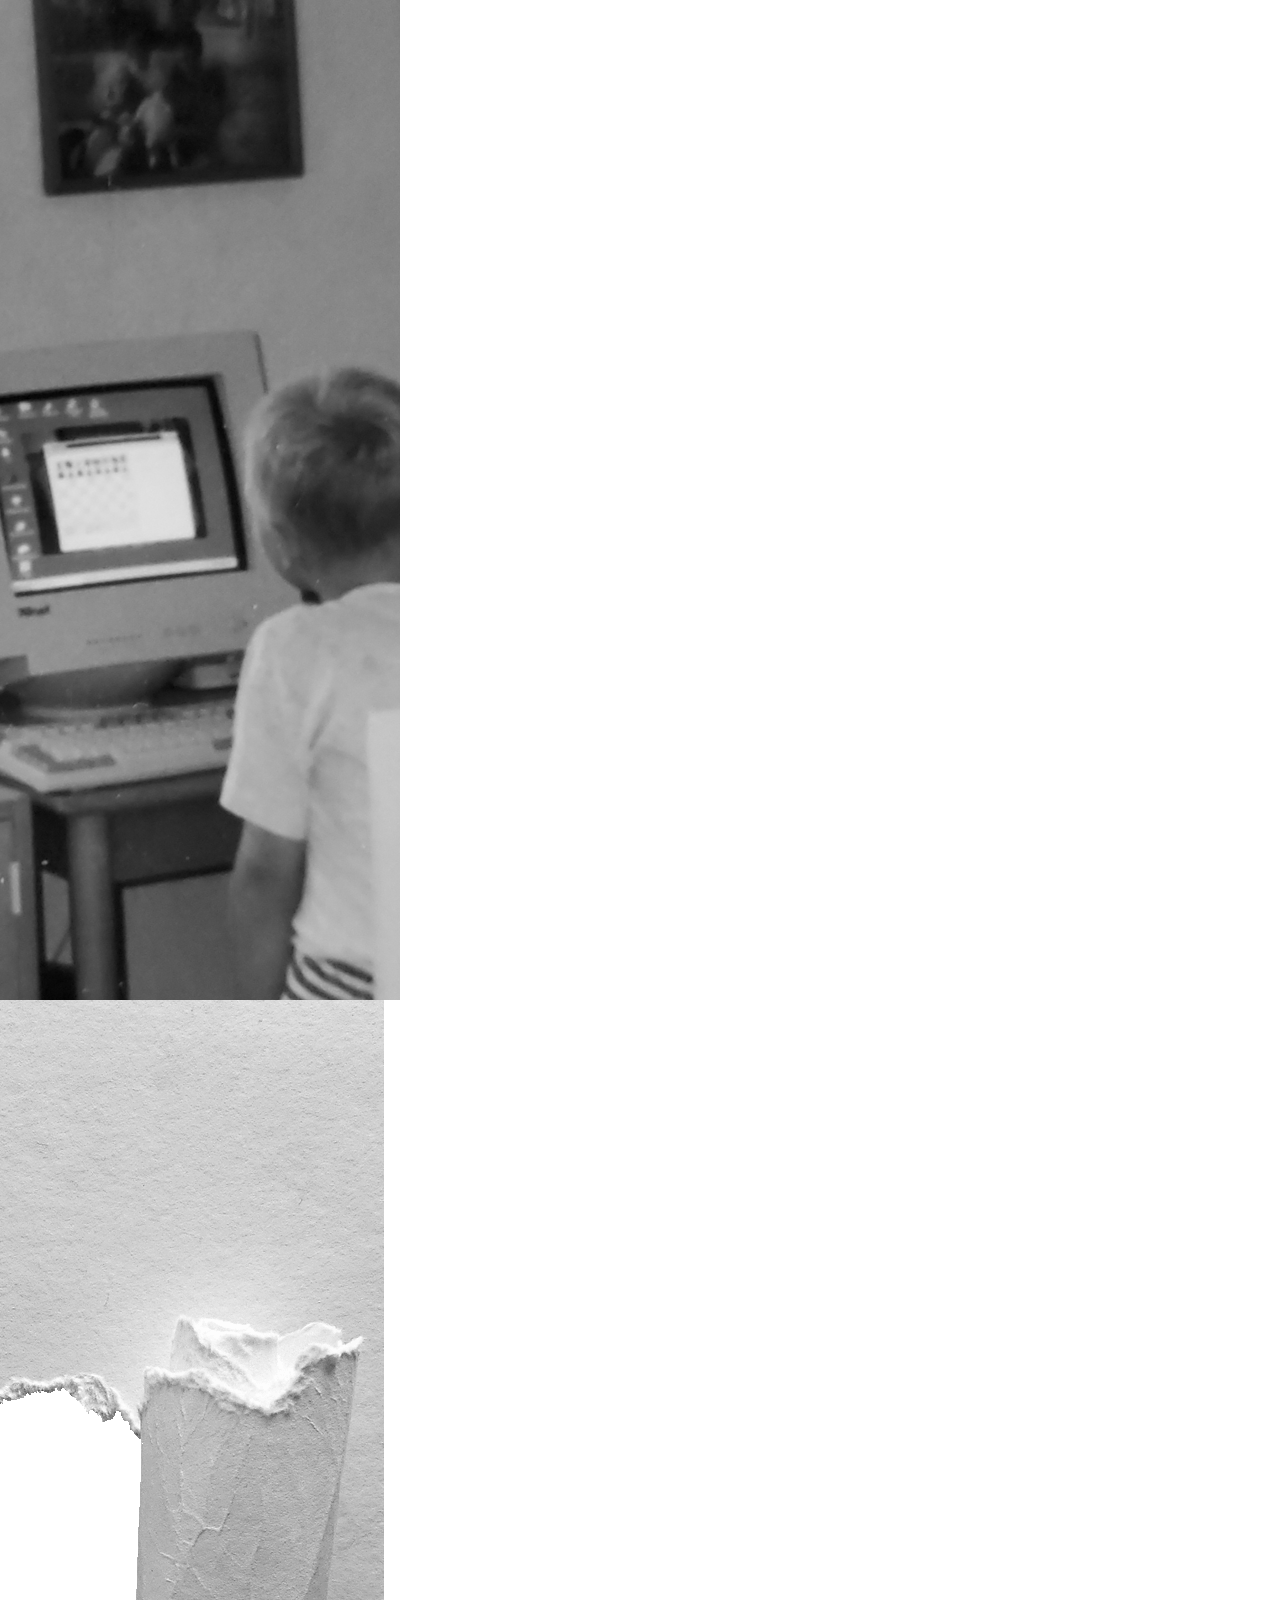
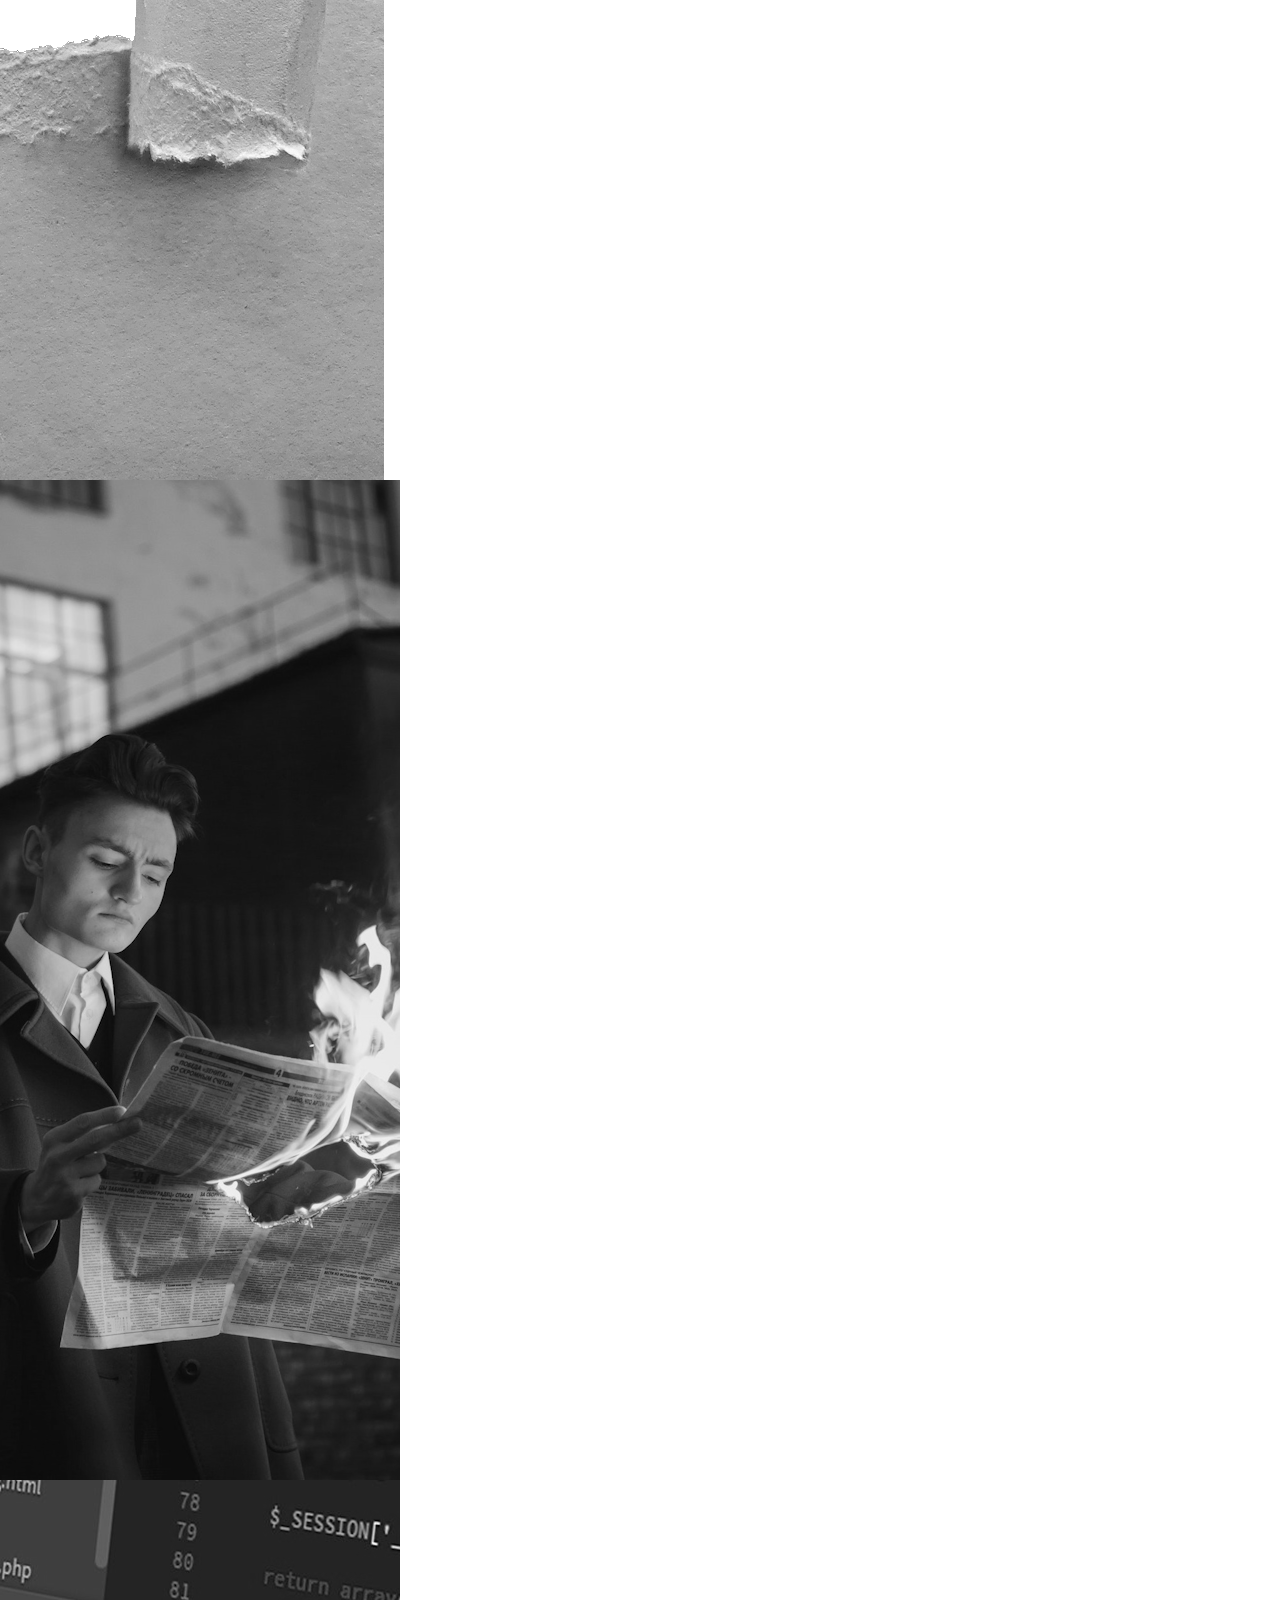
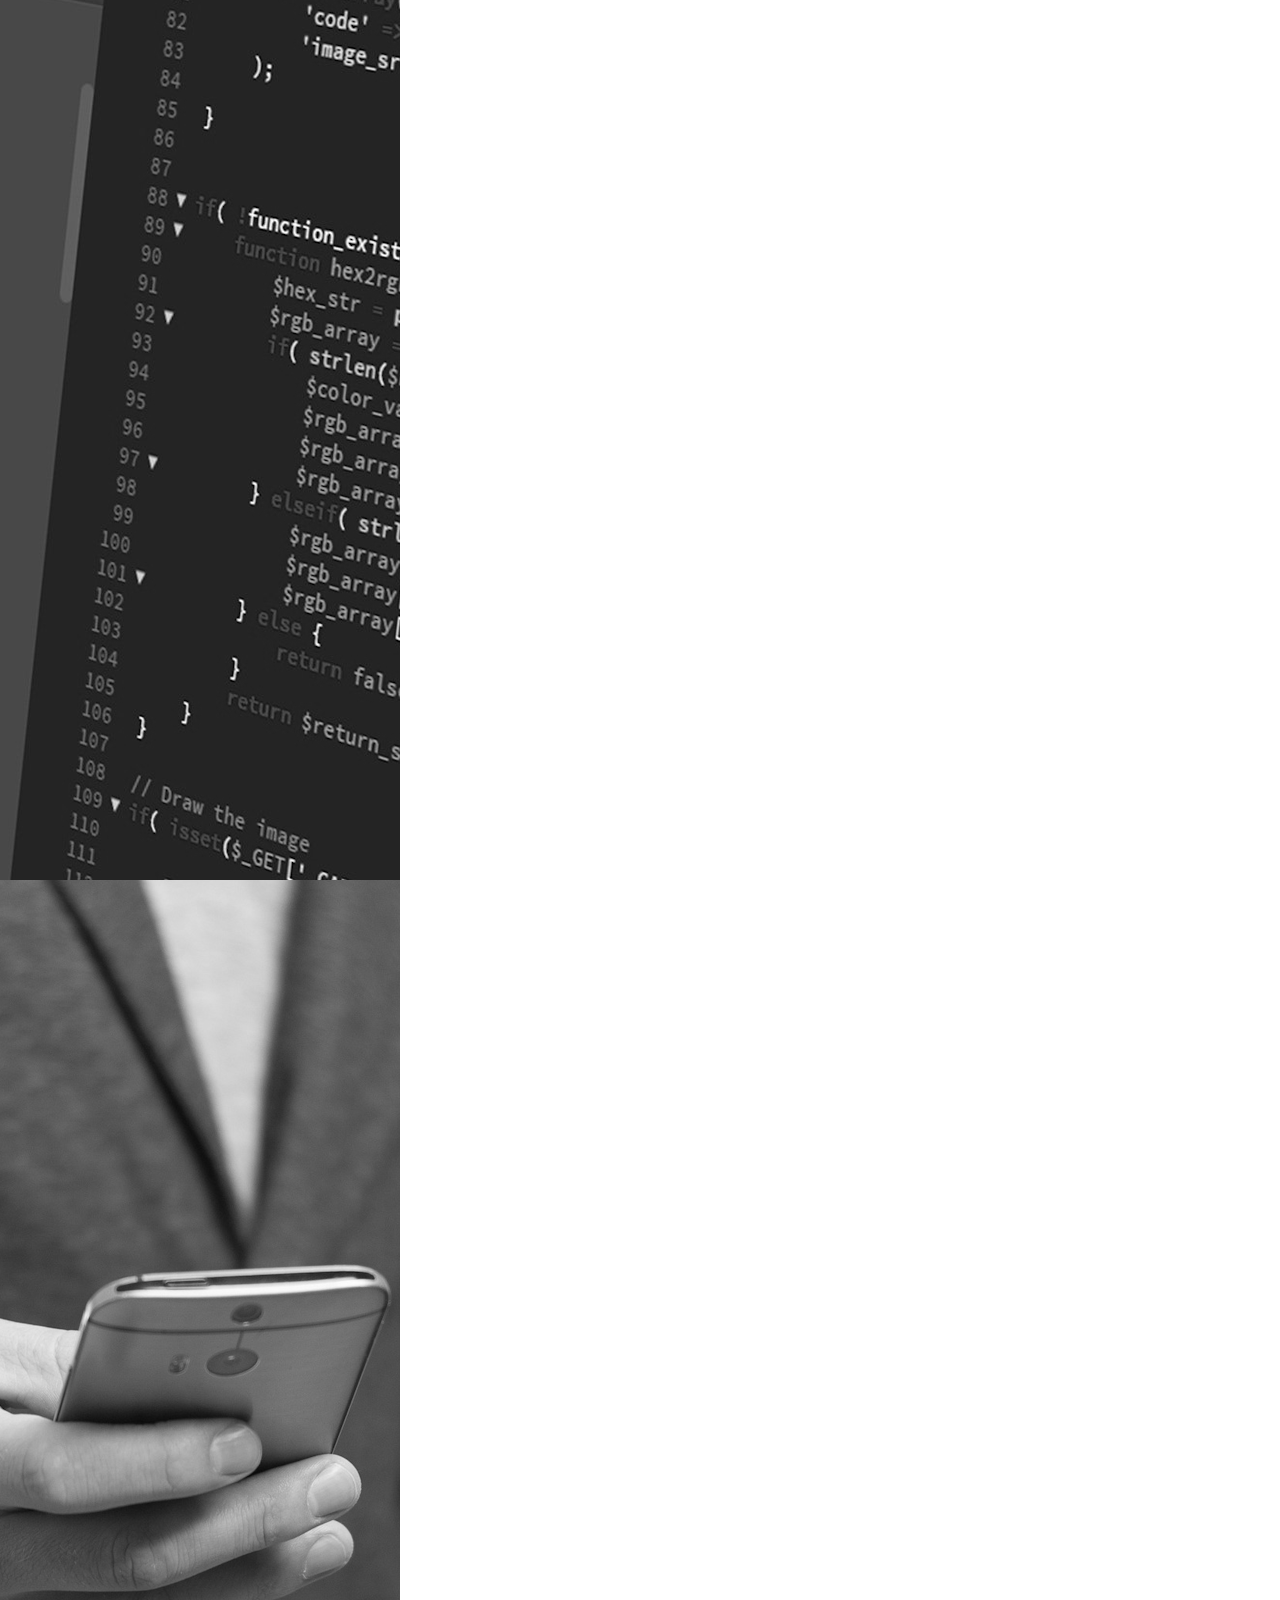
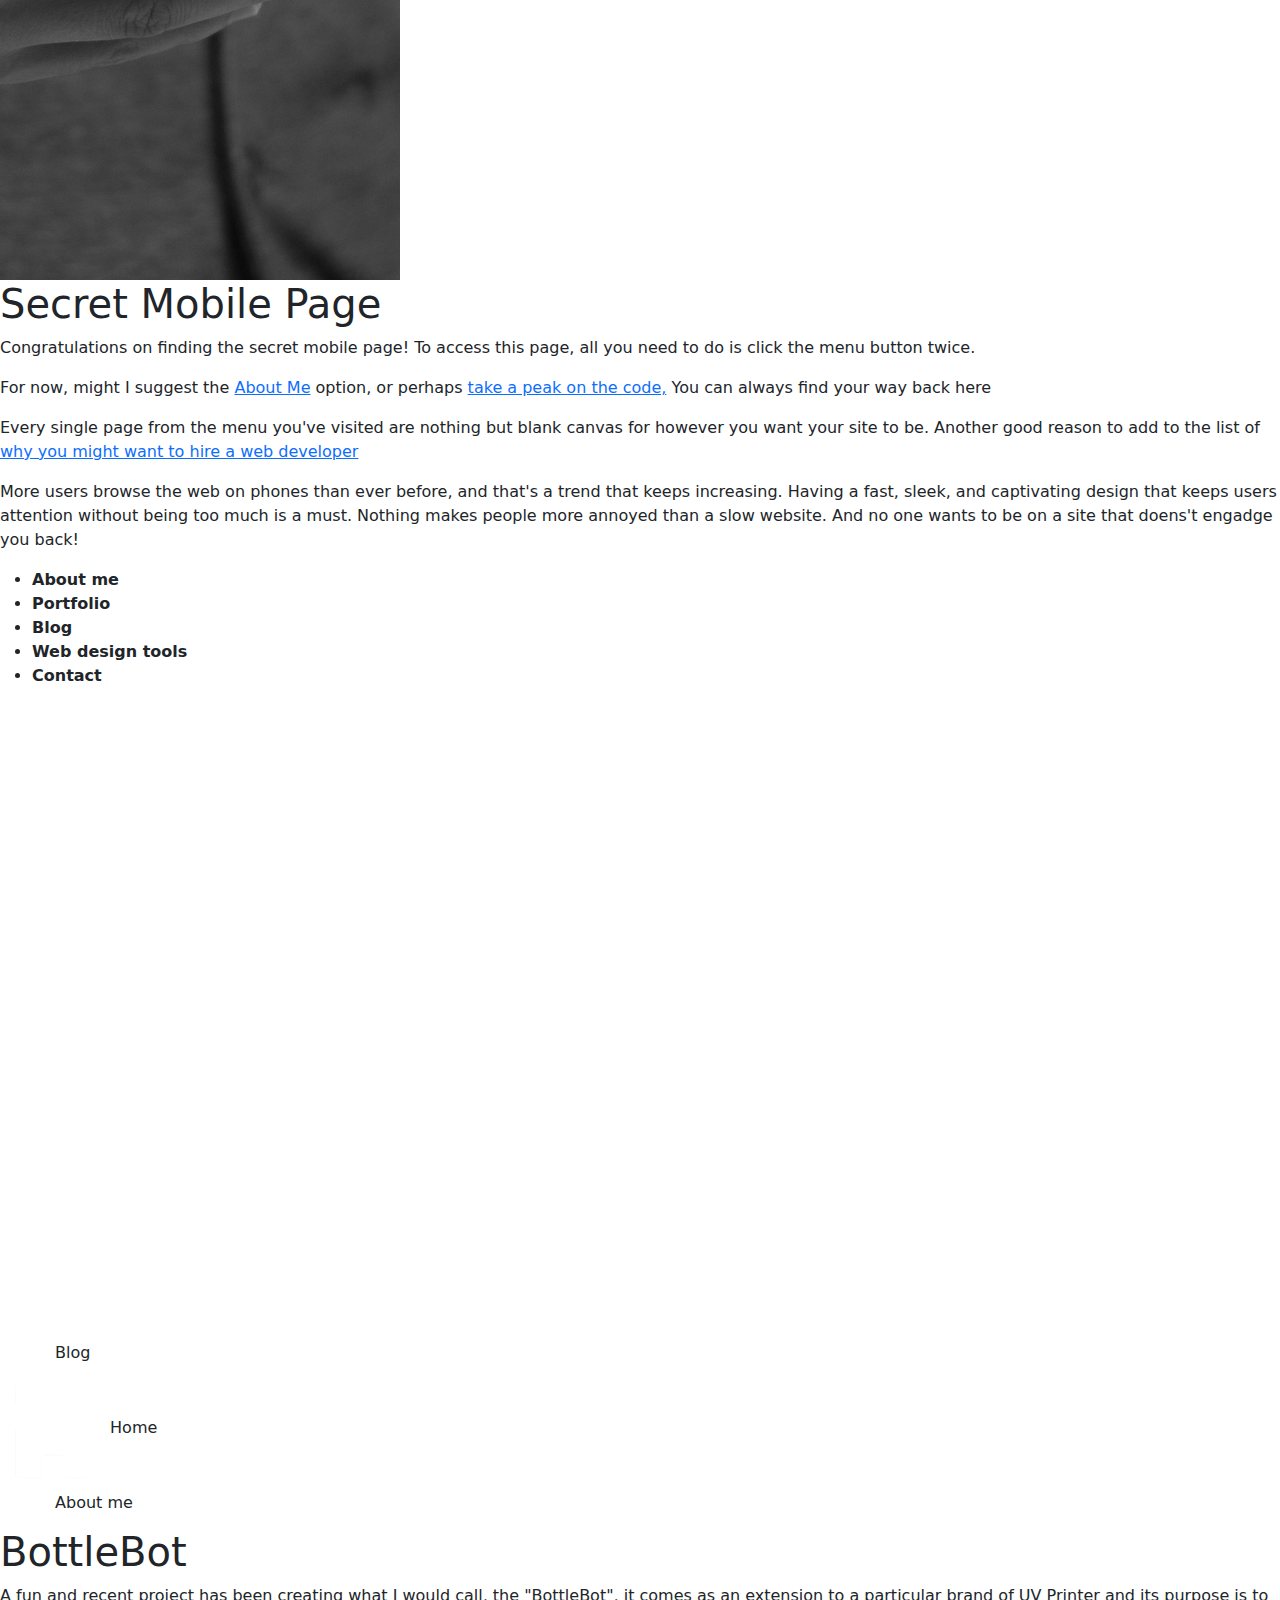
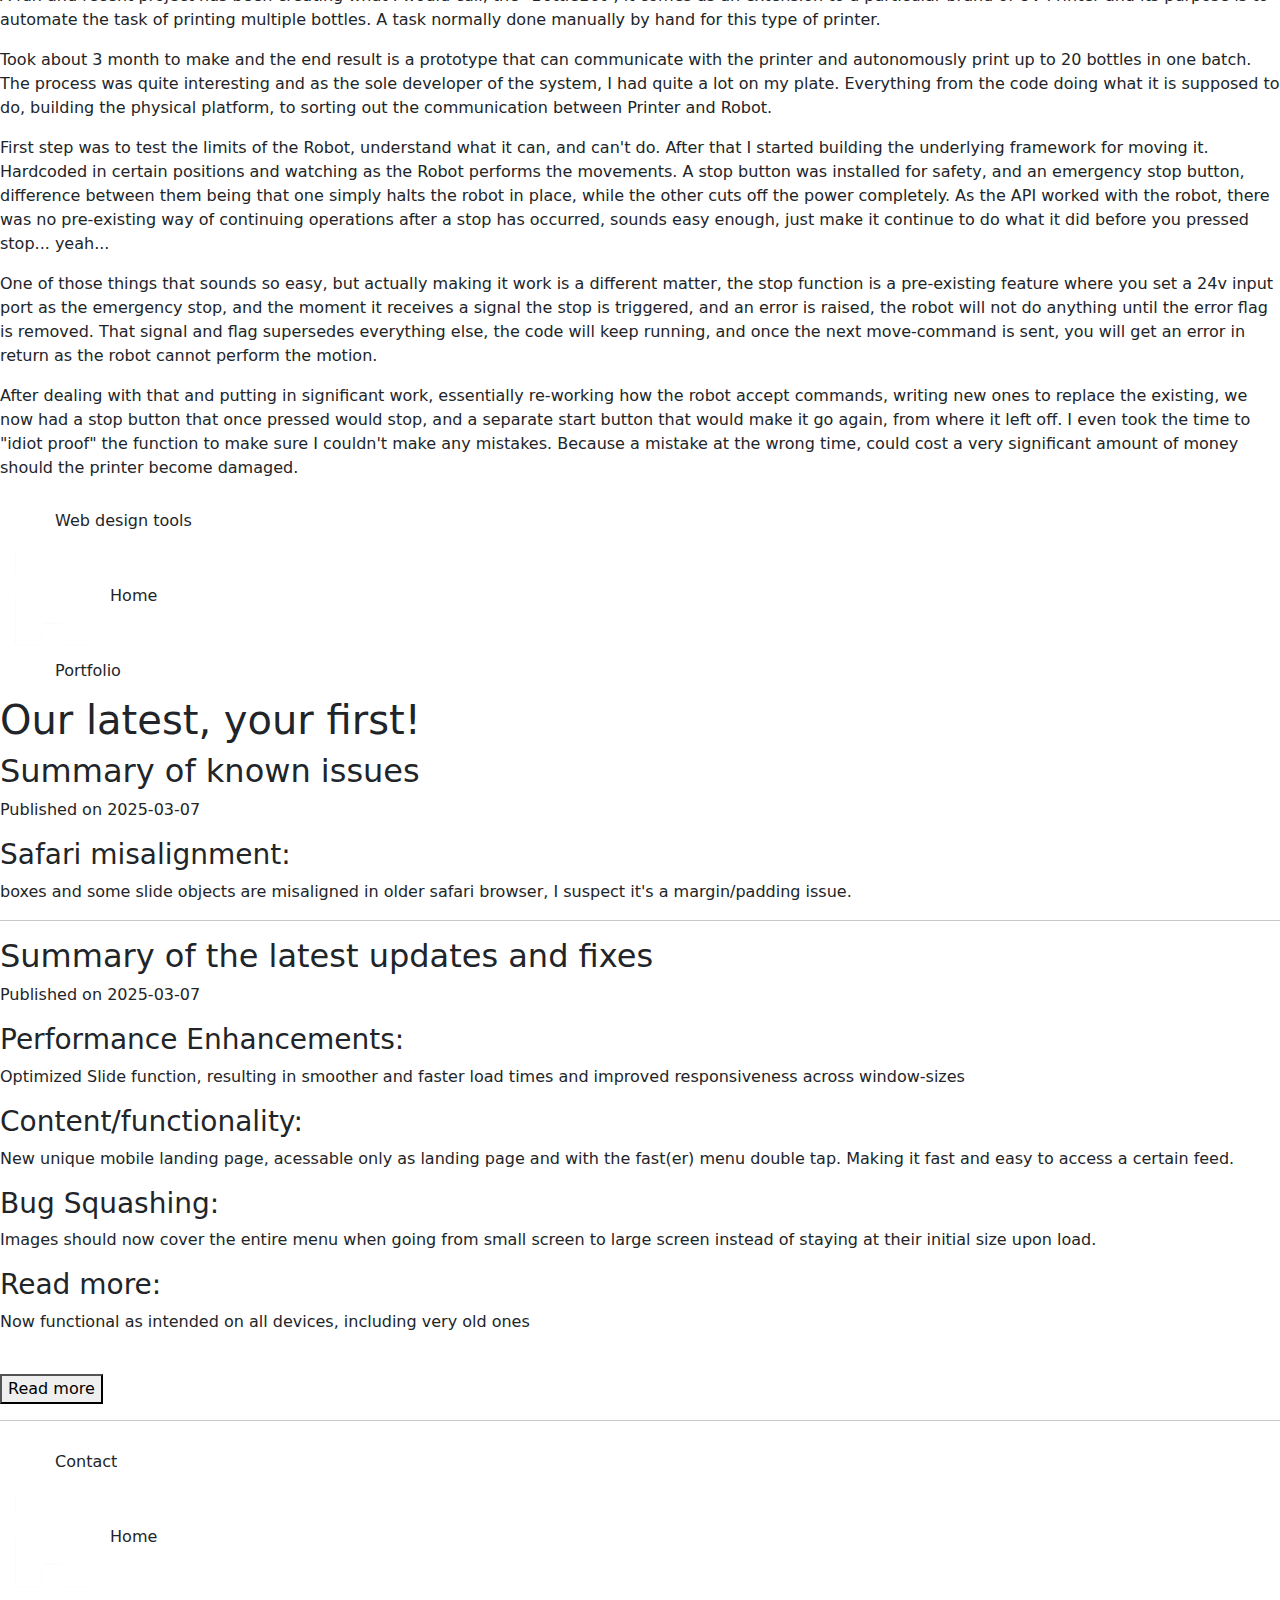
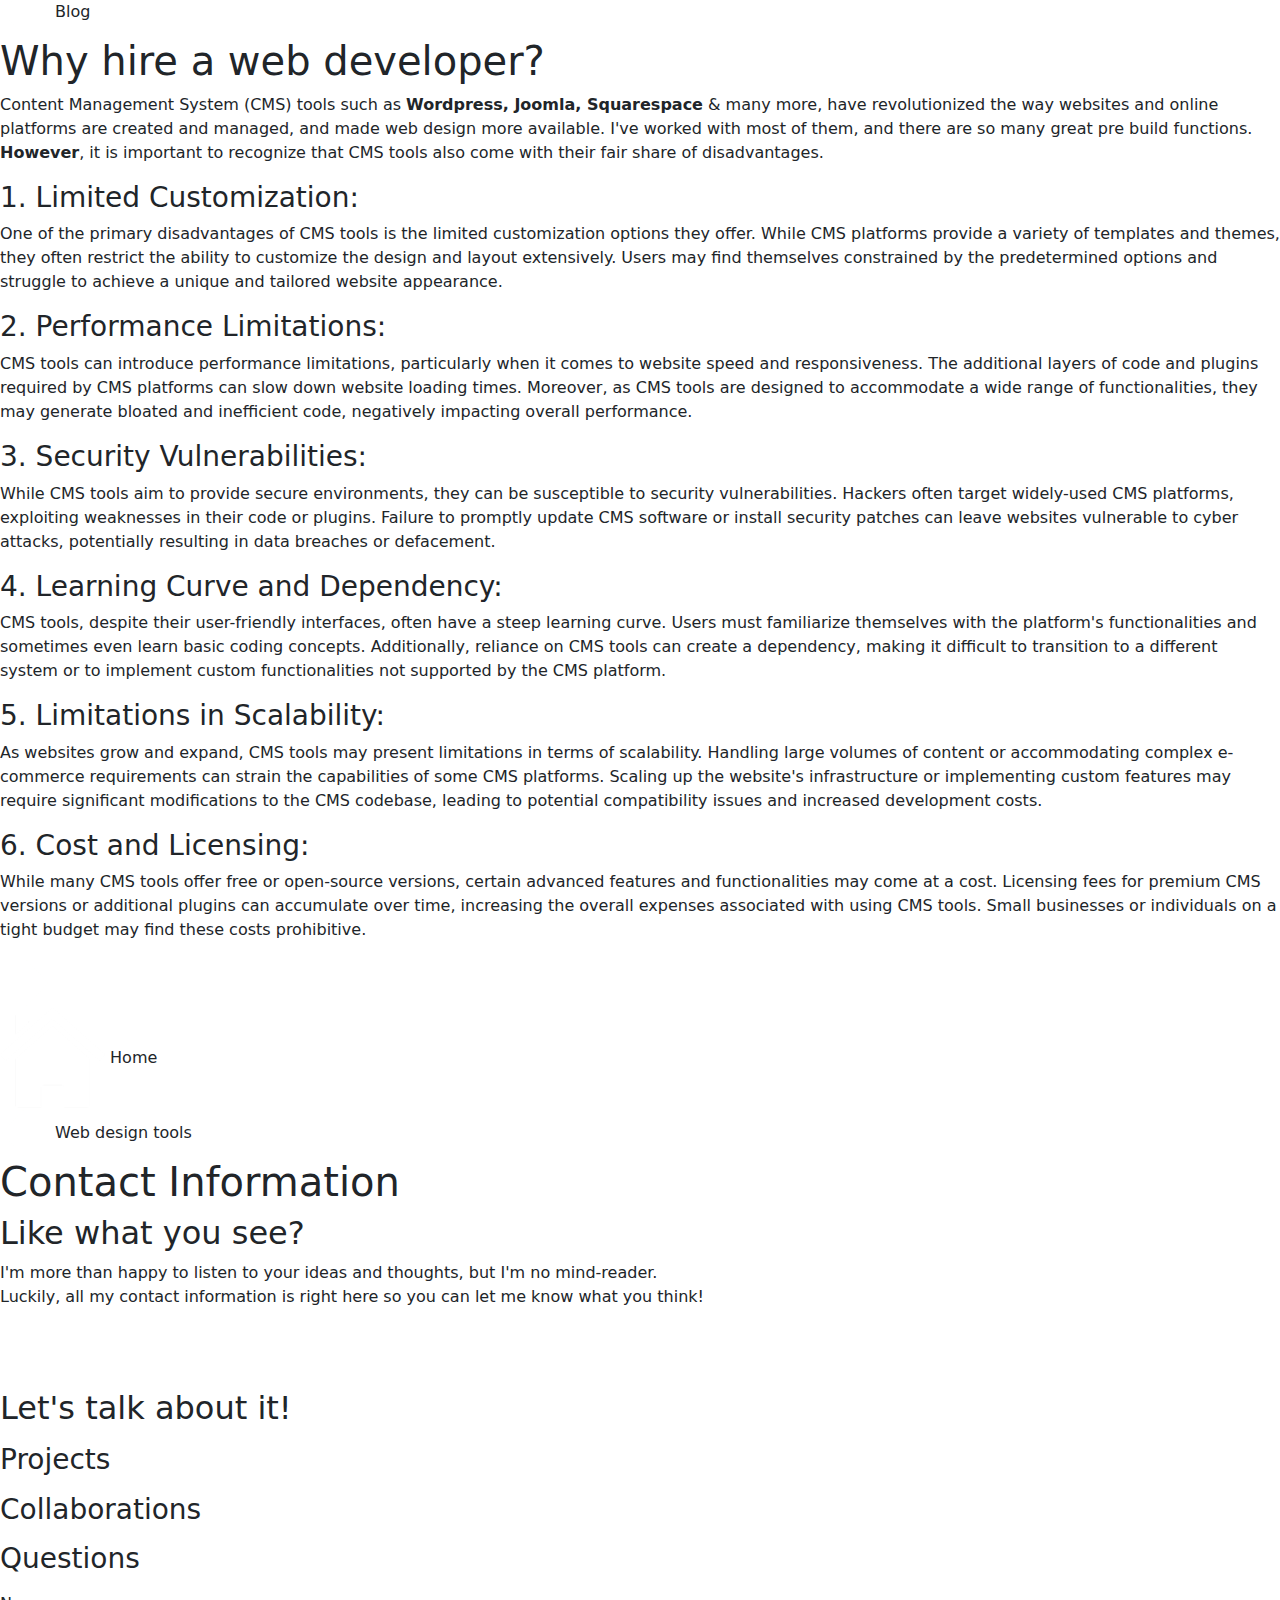
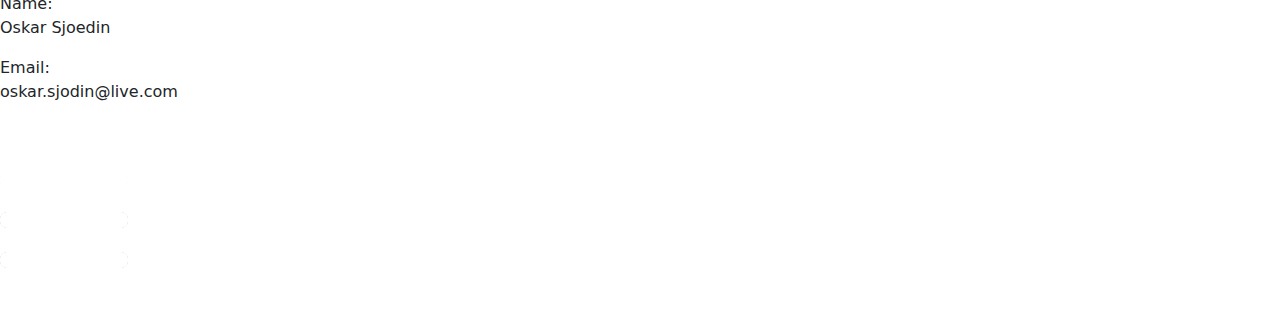
==== index.html @ fde42511 "Update index.html" ====
<!DOCTYPE html>
<html lang="en"><!-- Author: Hans Harry Oskar Sjödin; Ver.1.0.--><head>
      <title>Hans Sjoedin</title>
		<!--<link rel="stylesheet" type="text/css" href="css/stylesheet-responsive.css">-->
		<link href="https://fonts.googleapis.com/css?family=Roboto" rel="stylesheet">
		<link href="https://fonts.googleapis.com/css?family=Open+Sans" rel="stylesheet">
		<link href="https://fonts.googleapis.com/css?family=Lato" rel="stylesheet">
		<link href="https://fonts.googleapis.com/css?family=Montserrat" rel="stylesheet">
		 <link href="https://cdn.jsdelivr.net/npm/bootstrap@5.3.3/dist/css/bootstrap.min.css" rel="stylesheet" integrity="sha384-QWTKZyjpPEjISv5WaRU9OFeRpok6YctnYmDr5pNlyT2bRjXh0JMhjY6hW+ALEwIH" crossorigin="anonymous">
		<link rel="stylesheet" href="css/stylesheet-responsive.css">
		<meta name="viewport" content="width=device-width, initial-scale=1.0, minimum-scale=1">
      	<meta charset="utf-8">
				<script src="js\mainjs.js">
			document.addEventListener('touchstart', e => {
				touchstartX = e.changedTouches[0].screenX
			})

			document.addEventListener('touchend', e => {
				touchendX = e.changedTouches[0].screenX
				checkDirection()
			})
		</script> 
	</head>
	
	
<body><!--oncontextmenu="return false;"-->
	<div class="body-padding-top"></div>
	<div class="body-padding-left bodyfloat"></div>
	<div id="body-main" class="bodyfloat">
		<div id="PC-menu-container"><div class="menu" id="menu-ID-1" onclick="SlideItem(1);" style="transform: translateX(0%);">
						<img class="menu-img" id="menu-img-ID-1" src="img/aboutme.png" style="min-height: 435px; min-width: 384px; filter: grayscale(1); transform: scale(1); cursor: pointer;">
					</div><div class="menu" id="menu-ID-2" onclick="SlideItem(2);" style="transform: translateX(0%);">
						<img class="menu-img" id="menu-img-ID-2" src="img/behindthescenes4.png" style="min-height: 435px; min-width: 384px; filter: grayscale(1); transform: scale(1); cursor: pointer;">
					</div><div class="menu" id="menu-ID-3" onclick="SlideItem(3);" style="transform: translateX(0%);">
						<img class="menu-img" id="menu-img-ID-3" src="img/blog.png" style="min-height: 435px; min-width: 384px; filter: grayscale(1); transform: scale(1); cursor: pointer;">
					</div><div class="menu" id="menu-ID-4" onclick="SlideItem(4);" style="transform: translateX(0%);">
						<img class="menu-img" id="menu-img-ID-4" src="img/tools.png" style="min-height: 435px; min-width: 384px; filter: grayscale(1); transform: scale(1); cursor: pointer;">
					</div><div class="menu" id="menu-ID-5" onclick="SlideItem(5);" style="transform: translateX(0%);">
						<img class="menu-img" id="menu-img-ID-5" src="img/Contact.png" style="min-height: 435px; min-width: 384px; filter: grayscale(1); transform: scale(1); cursor: pointer;">
					</div>		
		</div>
		<div id="mobile-landing-page">
	<div class="page-head">
		<div class="page-title">
			<div class="vertical-center"><h1>Secret Mobile Page</h1></div>
		</div>
	</div>
	<div class="page-slider" id="page-head-landpage">
		<div class="page-content">
			<p>
			Congratulations on finding the secret mobile page! To access this 
			page, all you need to do is click the menu button twice. 
			</p>
			<p>
			For now, might I suggest the <a href="#" onclick="javascript:SlideMobile(1);">About Me</a> option, or perhaps 
			<a href="#" onclick="javascript:SlideMobile(2)">take a peak on the code,</a> You can always find your way back here
			</p>
			<p>
			Every single page from the menu you've visited are nothing but blank canvas for however you
			want your site to be. Another good reason to add to the list of <a href="#" onclick="SlideMobile(4)">
			why you might want to hire a web developer</a>
			</p>
			<p>
			More users browse the web on phones than ever before, and that's a trend that keeps increasing.
			Having a fast, sleek, and captivating design that keeps users attention without being too much
			is a must. Nothing makes people more annoyed than a slow website. And no one wants to be on a site
			that doens't engadge you back!
			</p>
			<div class="buffer"></div>
		
			
		</div>
	</div>
</div>		<nav>
		<div id="menu-bar">
			<ul><li class="menu-text" id="menu-text-1" onclick="SlideMobile(1);" style="transform: translateX(0%);">
						<b>About me</b>
					</li><li class="menu-text" id="menu-text-2" onclick="SlideMobile(2);" style="transform: translateX(0%);">
						<b>Portfolio</b>
					</li><li class="menu-text" id="menu-text-3" onclick="SlideMobile(3);" style="transform: translateX(0%);">
						<b>Blog</b>
					</li><li class="menu-text" id="menu-text-4" onclick="SlideMobile(4);" style="transform: translateX(0%);">
						<b>Web design tools</b>
					</li><li class="menu-text" id="menu-text-5" onclick="SlideMobile(5);" style="transform: translateX(0%);">
						<b>Contact</b>
					</li>			</ul>
		</div>
		</nav>
		<div class="page-content-container"><div class="page-head page-first" id="page-head-ID-1" style="transition: all 0s ease 0s; transform: translateX(-125%);"><div class="page-nav">
	<div class="arrowright" onclick="NextItem();">
		<img src="img/Arrow_50x50.png">
		Portfolio	</div>
	<div class="home" onclick="Menu();">
		<img src="img/home_105x100.png">
		Home	</div>
	<div class="arrowleft" onclick="PreviousItem()">
		<img src="img/Arrow2_50x50.png">
			</div>
</div>
<div class="page-title">
						<div class="vertical-center"><h1>Hello there</h1></div>
					</div>
				</div><div class="page-slider" id="page-ID-1" style="transition: all 0s ease 0s; transform: translateX(-125%);"><article class="page-content" id="page-content-ID-1"><p>
	I'm Hans Sjödin, a passionate web designer and developer from Sweden. At 29 years old,
	I have dedicated myself to create appealing, functional, and responsive websites
	that leave a lasting impression.
</p>

<p>
With a love for coding and creating beautiful solutions to whatever problem comes my way,
I'm continuously learning and staying up-to-date with the latest trends and technologies in web development.
This allows me to bring fresh ideas and innovative solutions to every project I undertake.
I am proficient in HTML, CSS, JavaScript, PHP, SQL, and also knowledgeable in Python, VisualBasic, Assembly, C++ and MATLAB.
Always ready and willing to take on new exciting challenges.
</p>

<p>
I believe the best results are achieved when working together. I enjoy engaging with clients, 
understanding their goals, and translating their visions into reality. 
</p>

<p>
When I'm not immersed infront of a screen, you can find me on the disc-golf course, or rather,
outside the course where I often end up spending way too much time search for my missing discs.
</p>

<p>
Thank you for visiting my website, and feel free to poke around. If you have any inquiries or would like to discuss a project,
don't hesitate to reach out. I'm eager to hear about your ideas and how we may work together to create something we're both proud of.
</p>
<div class="buffer"></div></article></div><div class="page-head " id="page-head-ID-2" style="transition: all 0s ease 0s; transform: translateX(0%);"><div class="page-nav">
	<div class="arrowright" onclick="NextItem();">
		<img src="img/Arrow_50x50.png">
		Blog	</div>
	<div class="home" onclick="Menu();">
		<img src="img/home_105x100.png">
		Home	</div>
	<div class="arrowleft" onclick="PreviousItem()">
		<img src="img/Arrow2_50x50.png">
		About me	</div>
</div>
<div class="page-title">
						<div class="vertical-center"><h1>BottleBot</h1></div>
					</div>
				</div><div class="page-slider" id="page-ID-2" style="transition: all 0s ease 0s; transform: translateX(0%);"><article class="page-content" id="page-content-ID-2"><p>
	A fun and recent project has been creating what I would call, the "BottleBot", it comes as an extension to a particular brand of UV Printer and its purpose is to automate the task of printing multiple bottles. A task normally done manually by hand for this type of printer. 
</p>
<p>
	Took about 3 month to make and the end result is a prototype that can communicate with the printer and autonomously print up to 20 bottles in one batch. The process was quite interesting and as the sole developer of the system, I had quite a lot on my plate. Everything from the code doing what it is supposed to do, building the physical platform, to sorting out the communication between Printer and Robot.
</p>
<p>
First step was to test the limits of the Robot, understand what it can, and can't do. After that I started building the underlying framework for moving it. Hardcoded in certain positions and watching as the Robot performs the movements. A stop button was installed for safety, and an emergency stop button, difference between them being that one simply halts the robot in place, while the other cuts off the power completely. As the API worked with the robot, there was no pre-existing way of continuing operations after a stop has occurred, sounds easy enough, just make it continue to do what it did before you pressed stop... yeah...
</p>
<p>
One of those things that sounds so easy, but actually making it work is a different matter, the stop function is a pre-existing feature where you set a 24v input port as the emergency stop, and the moment it receives a signal the stop is triggered, and an error is raised, the robot will not do anything until the error flag is removed. That signal and flag supersedes everything else, the code will keep running, and once the next move-command is sent, you will get an error in return as the robot cannot perform the motion.
</p>
<p>
After dealing with that and putting in significant work, essentially re-working how the robot accept commands, writing new ones to replace the existing, we now had a stop button that once pressed would stop, and a separate start button that would make it go again, from where it left off. I even took the time to "idiot proof" the function to make sure I couldn't make any mistakes. Because a mistake at the wrong time, could cost a very significant amount of money should the printer become damaged.
</p>

<div class="buffer"></div></article></div><div class="page-head " id="page-head-ID-3" style="transition: all 0s ease 0s; transform: translateX(0%);"><div class="page-nav">
	<div class="arrowright" onclick="NextItem();">
		<img src="img/Arrow_50x50.png">
		Web design tools	</div>
	<div class="home" onclick="Menu();">
		<img src="img/home_105x100.png">
		Home	</div>
	<div class="arrowleft" onclick="PreviousItem()">
		<img src="img/Arrow2_50x50.png">
		Portfolio	</div>
</div>
<div class="page-title">
						<div class="vertical-center"><h1>Our latest, your first!</h1></div>
					</div>
				</div><div class="page-slider" id="page-ID-3" style="transition: all 0s ease 0s; transform: translateX(0%);"><article class="page-content" id="page-content-ID-3"><section class="blog-content">
    <div class="blog-container">
	
	<div class="blog-post" id="blog-post-ID-2">
        <h2>Summary of known issues</h2>
        <p class="blog-post-meta">Published on 2025-03-07</p>
			<p>
				</p><h3>Safari misalignment:</h3>
				<p class="tab1 top0">
					boxes and some slide objects are misaligned in older safari browser, I suspect it's a margin/padding issue.
				</p>
			<p></p>
			<!--<span id="dots"></span><span id="more">
			</span>-->
        <!--<button onclick="readmore(1)" class="readmore-button" role="button" id="read-button-ID-1">Read more</button>-->
      </div><hr>
	  
      <div class="blog-post" id="blog-post-ID-1">
        <h2>Summary of the latest updates and fixes</h2>
        <p class="blog-post-meta">Published on 2025-03-07</p>
			<p>
				</p><h3>Performance Enhancements:</h3>
				<p class="tab1 top0">
					Optimized Slide function, resulting in smoother and faster load times and improved responsiveness across window-sizes
				</p>
			<p></p>
			<p>
				</p><h3>Content/functionality:</h3>
				<p class="tab1 top0">
					New unique mobile landing page, acessable only as landing page and with the fast(er) menu double tap. Making it fast and easy to access a certain feed.
				</p>
			<p></p>
			<p>
					</p><h3>Bug Squashing:</h3>
					<p class="tab1 top0">
						Images should now cover the entire menu when going from small screen to large screen instead of staying at their initial size upon load.
					</p>
			<p></p>
			<span id="dots"></span><span id="more">
				<p>
					</p><h3>Read more:</h3>
					<p class="tab1 top0">
						Now functional as intended on all devices, including very old ones
					</p>
				<p></p>
			</span>
			<br>
        <button onclick="readmore(1)" class="readmore-button" role="button" id="read-button-ID-1">Read more</button>
      </div><hr>
      <!-- Additional posts go here -->
    </div>
 </section><div class="buffer"></div></article></div><div class="page-head " id="page-head-ID-4" style="transition: all 0s ease 0s; transform: translateX(0%);"><div class="page-nav">
	<div class="arrowright" onclick="NextItem();">
		<img src="img/Arrow_50x50.png">
		Contact	</div>
	<div class="home" onclick="Menu();">
		<img src="img/home_105x100.png">
		Home	</div>
	<div class="arrowleft" onclick="PreviousItem()">
		<img src="img/Arrow2_50x50.png">
		Blog	</div>
</div>
<div class="page-title">
						<div class="vertical-center"><h1>Why hire a web developer?</h1></div>
					</div>
				</div><div class="page-slider" id="page-ID-4" style="transition: all 0s ease 0s; transform: translateX(0%);"><article class="page-content" id="page-content-ID-4"><p>
	Content Management System (CMS) tools such as <b>Wordpress, Joomla, Squarespace</b> &amp; many more, have revolutionized the way websites and online platforms are created and managed, and made web design more available. I've worked with most of them, and there are so many great pre build functions. <b>However</b>, it is important to recognize that CMS tools also come with their fair share of disadvantages. 
</p>
<p>
	</p><h3>1. Limited Customization:</h3>
	<p class="tab1 top0">
		One of the primary disadvantages of CMS tools is the limited customization options they offer. While CMS platforms provide a variety of templates and themes, they often restrict the ability to customize the design and layout extensively. Users may find themselves constrained by the predetermined options and struggle to achieve a unique and tailored website appearance.
	</p>
<p></p>
<p>
	</p><h3>2. Performance Limitations:</h3>
	<p class="tab1 top0">
		CMS tools can introduce performance limitations, particularly when it comes to website speed and responsiveness. The additional layers of code and plugins required by CMS platforms can slow down website loading times. Moreover, as CMS tools are designed to accommodate a wide range of functionalities, they may generate bloated and inefficient code, negatively impacting overall performance.
	</p>
<p></p>
<p>	
	</p><h3>3. Security Vulnerabilities:</h3>
	<p class="tab1 top0">
		While CMS tools aim to provide secure environments, they can be susceptible to security vulnerabilities. Hackers often target widely-used CMS platforms, exploiting weaknesses in their code or plugins. Failure to promptly update CMS software or install security patches can leave websites vulnerable to cyber attacks, potentially resulting in data breaches or defacement.
	</p>
<p></p>
<p>
	</p><h3>4. Learning Curve and Dependency:</h3>
	<p class="tab1 top0">
		CMS tools, despite their user-friendly interfaces, often have a steep learning curve. Users must familiarize themselves with the platform's functionalities and sometimes even learn basic coding concepts. Additionally, reliance on CMS tools can create a dependency, making it difficult to transition to a different system or to implement custom functionalities not supported by the CMS platform.
	</p>
<p></p>
<p>
	</p><h3>5. Limitations in Scalability:</h3>
	<p class="tab1 top0">
		As websites grow and expand, CMS tools may present limitations in terms of scalability. Handling large volumes of content or accommodating complex e-commerce requirements can strain the capabilities of some CMS platforms. Scaling up the website's infrastructure or implementing custom features may require significant modifications to the CMS codebase, leading to potential compatibility issues and increased development costs.
	</p>
<p></p>
<p>
	</p><h3>6. Cost and Licensing:</h3>
	<p class="tab1 top0">
		While many CMS tools offer free or open-source versions, certain advanced features and functionalities may come at a cost. Licensing fees for premium CMS versions or additional plugins can accumulate over time, increasing the overall expenses associated with using CMS tools. Small businesses or individuals on a tight budget may find these costs prohibitive.
	</p>
<p></p>
<div class="buffer"></div></article></div><div class="page-head page-last" id="page-head-ID-5" style="transition: all 0s ease 0s; transform: translateX(0%);"><div class="page-nav">
	<div class="arrowright" onclick="NextItem();">
		<img src="img/Arrow_50x50.png">
			</div>
	<div class="home" onclick="Menu();">
		<img src="img/home_105x100.png">
		Home	</div>
	<div class="arrowleft" onclick="PreviousItem()">
		<img src="img/Arrow2_50x50.png">
		Web design tools	</div>
</div>
<div class="page-title">
						<div class="vertical-center"><h1>Contact Information</h1></div>
					</div>
				</div><div class="page-slider" id="page-ID-5" style="transition: all 0s ease 0s; transform: translateX(0%);"><article class="page-content" id="page-content-ID-5">
	<h2> Like what you see?</h2>
<p class="tab1">
	I'm more than happy to listen to your ideas and thoughts, but I'm no mind-reader. <br>
	Luckily, all my contact information is right here so you can let me know what you think!
</p>

<p>
<br><br>
</p>

<div class="contact-container">
<h2>Let's talk about it!</h2>
<p>
	</p><h3 class="darker tab1">Projects</h3>
<p></p>
<p>
	</p><h3 class="darker tab1">Collaborations</h3>
<p></p>
<p>
	</p><h3 class="darker tab1">Questions</h3>
<p></p>
</div>
<div class="contact-container">
	<div class="QR">
		<div class="contact-item">
		  <label for="name">Name:</label>
		  <p>Oskar Sjoedin</p>
		</div>
		<div class="contact-item">
		  <label for="email">Email:</label>
		  <p>oskar.sjodin@live.com</p>
		</div>
	</div><!--
    <div class="contact-item">
      <label for="phone">Phone:</label>
      <p></p>
    </div>
    <div class="contact-item">
      <label for="address">Address:</label>
      <p></p>
    </div>-->
 </div>
 
 <div class="buffer"></div></article></div>		</div>
		<nav class="mobile-nav">
	<div class="arrowright" id="mobile-arrowright" onclick="NextItem();">
		<img src="img/Arrow_50x50.png">
	</div>
	<div class="home" onclick="Menu(true);">
		<img src="img/menu_128x100.png">
			</div>
	<div class="arrowleft" id="mobile-arrowleft" onclick="PreviousItem()">
		<img src="img/Arrow2_50x50.png">
	</div>
</nav>
	</div>
	<div class="body-padding-right bodyfloat"></div>
	<div class="body-padding-bottom"></div>

 </body></html>
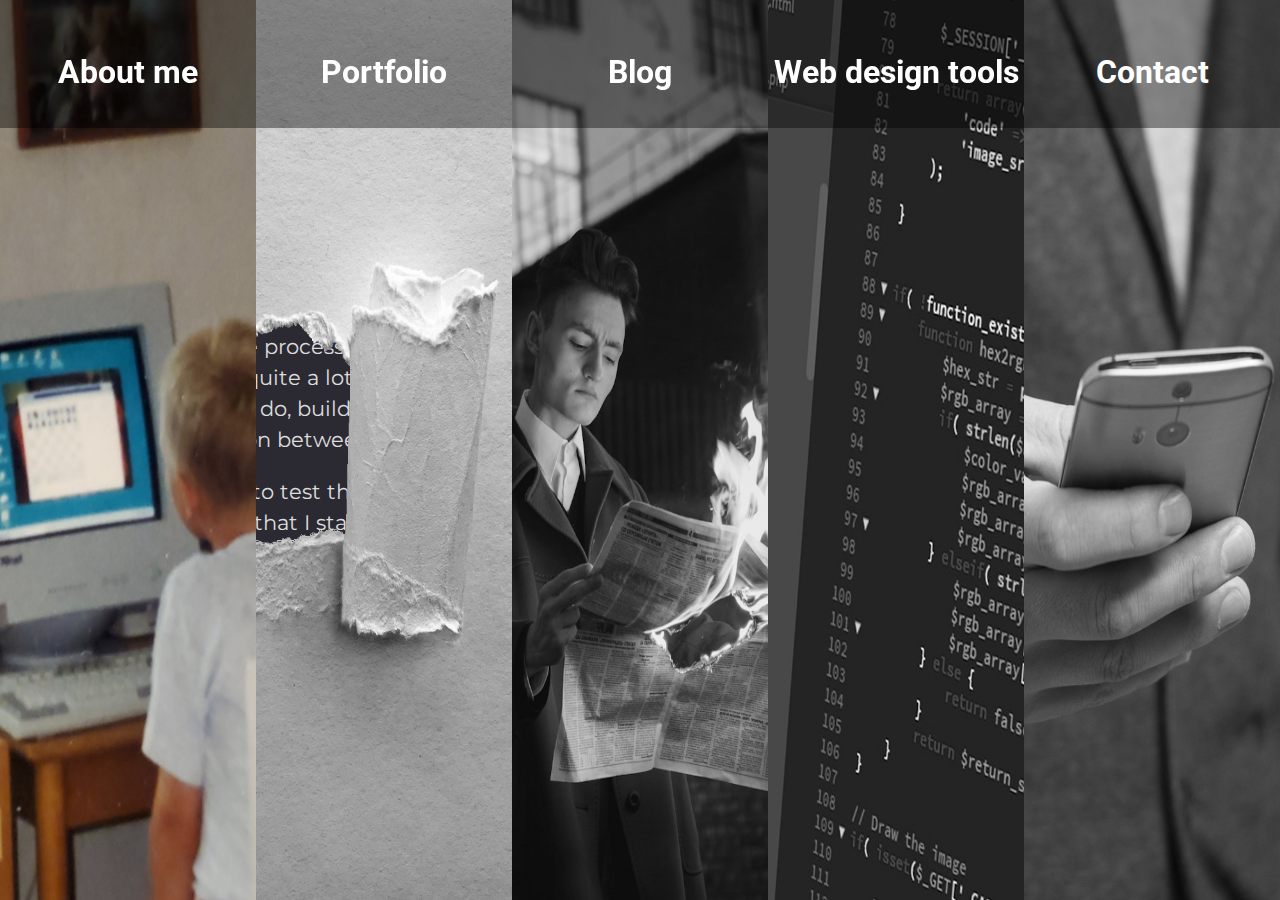
==== commit 8fb5a63d: "Update index.html" ====
--- a/index.html
+++ b/index.html
@@ -7,7 +7,7 @@
 		<link href="https://fonts.googleapis.com/css?family=Lato" rel="stylesheet">
 		<link href="https://fonts.googleapis.com/css?family=Montserrat" rel="stylesheet">
 		 <link href="https://cdn.jsdelivr.net/npm/bootstrap@5.3.3/dist/css/bootstrap.min.css" rel="stylesheet" integrity="sha384-QWTKZyjpPEjISv5WaRU9OFeRpok6YctnYmDr5pNlyT2bRjXh0JMhjY6hW+ALEwIH" crossorigin="anonymous">
-		<link rel="stylesheet" href="css/stylesheet-responsive.css">
+		<link rel="stylesheet" href="https://osjodin.github.io/css/stylesheet-responsive.css">
 		<meta name="viewport" content="width=device-width, initial-scale=1.0, minimum-scale=1">
       	<meta charset="utf-8">
 				<script src="js\mainjs.js">
--- a/css/stylesheet-responsive.css
+++ b/css/stylesheet-responsive.css
@@ -0,0 +1,929 @@
+:root{
+	--main-bg: #2B2A33;
+	--main-bg-tile: url("../img/bg-tile.jpg");
+	--txt-color-title: #ECECEC;
+	--txt-color: #DDDDDD;
+	--main-font-face: 'Montserrat','Open Sans','Lato';
+	--menu-font-face: 'Roboto', 'Arial', 'Lato';
+	--main-font-size: 1.3em; 
+	--width-100: 100%;
+	--width-20: 20%;
+	--slide-transition: 0.5s;
+	--trans-x: translateX(0);
+	
+	--page-head-height: 4.8em;
+	--page-content-top: 4.9em;
+	
+	--mobile-font-size: 1em;
+	--mobile-menu-height: 60px;
+	--mobile-head-height: 75px;
+	--mobile-page-top: 80px; /*this one should be 5px more than above*/
+}
+
+html{
+	background: var(--main-bg); 
+	color: var(--txt-color);
+	Font-family: var(--main-font-face);
+}
+body{
+	margin:0px;
+	overflow:hidden;
+}
+ul{
+	list-style-type: none;
+	margin:0;
+	padding:0;
+	color:#ffffff;
+}
+h1,h2,h3,h4{
+	color: var(--txt-color-title);
+	margin-top:0px;
+	margin-bottom:0px;
+}
+
+a{
+	text-decoration: none;
+	font-weight: bold;
+	text-decoration: underline;
+  	color: #ffffff;
+}
+a:visited{
+	color: #E5E5E5;
+}
+#body-main{
+	width: 100%;
+	max-width:2000px;
+	height:100%;
+	
+	position:absolute;
+	top:0;
+	left:0;
+	overflow:hidden;
+}
+.buffer{
+		width:100%;
+		height:200px;
+}
+
+.page-counter{
+	
+}/* Page container */
+	.blog-container {
+	 /* max-width: 960px;*/
+	  margin: 0 auto;
+	  padding: 20px;
+	}
+
+	/* Content styles */
+	.blog-post {
+		margin-bottom: 30px;
+		min-width:30%;
+		min-height:200px;
+	}
+	.blog-post-meta{
+		font-size: 0.5em;
+	}
+	.blog-post h3 {
+	}
+	.blog-img{
+		max-width: 35%;
+		margin: 0 2%;
+		margin-top:1em;
+		float:left;
+	}
+	.vertical-center{
+		margin: 0;
+		position: absolute;
+		top: 50%;
+		-ms-transform: translateY(-50%);
+		transform: translateY(-50%);
+	}
+	
+	.contact-container {
+		display:block;
+		background-color:#36353d;
+    }
+	.contact-container:hover{
+		background-color:#605f69;
+	}
+	
+	.darker{
+		color: #B0B0B0;
+	}
+
+    .contact-item {
+      margin-bottom: 20px;
+    }
+
+    .contact-item label {
+      display: block;
+      font-weight: bold;
+      margin-bottom: 5px;
+    }
+
+    .contact-item p {
+      margin: 0;
+    }
+	.right-border{
+		border-right: 2px solid #888888;
+	}
+	.menu-text{
+		color: var(--txt-color-title);
+	}
+	.preview{
+		display:block;
+	}
+	#more{
+		display:none;
+	}
+
+
+/* CSS */
+.readmore-button {
+  background-color: #3B3A43;
+  border-radius: 8px;
+  border-width: 0;
+  color: var(--txt-color);
+  cursor: pointer;
+  display: inline-block;
+  font-size: 1em;
+  font-weight: 500;
+  line-height: 20px;
+  list-style: none;
+  margin: 0;
+  padding: 10px 12px;
+  text-align: center;
+}
+	.readmoretext:after{
+		content:"Read more";
+	}
+	.QR{
+		float:left;
+		margin-right:3%;
+		max-width:40%;
+		max-height:100%;
+	}
+	.QR img{
+		margin-left:0;
+		max-width: 100%;
+		height: auto;
+		object-fit: contain;
+	}
+	
+	code {
+		font-size:18px;
+	}
+	.tag{
+		color:#E3CEAB;
+	}
+	.text{
+		color:#CC9386;
+	}
+	.func{
+		color:#DFC47D;
+	}
+	.var{
+		color:#CEDF99;
+	}
+	.php{
+		color:#7F9F7F;
+	}
+	.int{
+		color:#8CD0D3;
+	}
+@media only screen and (max-width: 768px){
+	.QR img, .sitecode, .body-padding-top, .body-padding-left, .body-padding-right, .body-padding-bottom{
+		display:none;
+	}
+	#mobile-arrowright{
+		visibility:hidden;
+	}
+	.blog-img{
+		max-width: 100%;
+      	max-height:200px;
+	}
+	p{
+		
+	}
+	h1{
+		font-size:2em;
+		margin-top:0px;
+		margin-bottom:0px;
+		line-height: 1em;
+	}
+	h6{
+		margin-top:0px;
+		margin-bottom:0px;
+	}
+	
+	#PC-menu-container{
+		display:none;
+	}
+	#menu-bar{
+		display:block;
+		width: 100%;
+		height:100%;		
+		position:absolute;
+		left:-100%;
+		bottom:var(--mobile-menu-height);
+		
+		background:url("../img/Contact.png");
+		background-repeat: no-repeat;
+		background-size: cover;
+		padding:0;
+		margin:0;
+		font-size: 1.2em;
+		z-index:45;
+	}
+	#menu-bar ul {
+		position:absolute;
+		bottom:0;
+		width:100%;
+		background:url("../img/000000-opacity-200.png");
+		cursor: pointer;
+	}
+	#menu-bar ul li:hover{
+		background-color:#050505;
+		opacity:0.9;
+	}
+	.menu-text{
+		width:100%;
+		padding-top:20px;
+		padding-bottom:25px;
+		text-align: center;
+		margin:0 auto;
+		pointer-events: click;
+		border-top:2px solid white;
+		color: var(--txt-color-title);
+	}
+	.page-nav{
+		display:none;
+	}
+	.mobile-nav{
+		display:block;
+		width:100%;
+		height: var(--mobile-menu-height);
+		
+		overflow:visible;
+		float:right;
+		font-size: 18px;
+		text-align: center;
+		border-top: 2px solid white;
+		position:fixed !important;
+		bottom:0 !important;
+		left:0 !important;
+		background-color:var(--main-bg);
+		z-index:50;
+	}
+	.mobile-nav div{
+		float:right;
+		position:relative;
+		top:25%;
+		display:block;
+		cursor:pointer;
+	}
+
+	.arrowleft, .arrowright{
+		width:33%;
+	}
+	.home{
+		width:34%;
+	}
+	.arrowleft img, .home img, .arrowright img{
+		margin:0 auto 0 auto;
+		width:30px;
+		height:30px;
+		cursor:pointer;
+	}
+	#mobile-arrowleft{
+		visibility:hidden;
+	}
+	
+	.page-content-container{
+		position:absolute;
+		top:0;
+		left:0;
+		
+		height:100%;
+		width:100%;
+		z-index:1;
+		
+		text-align: left;
+		font-family: var(--main-font-face);
+		font-size: var(--mobile-font-size);
+		color: var(--txt-color);
+		
+		background-color: var(--main-bg);
+	}
+	
+	.page-slider{
+		width:100%;
+		height:100%;
+		display:block;
+		position:absolute;
+		top:var(--mobile-page-top);
+		transition: var(--slide-transition);
+		
+		background-color: var(--main-bg);
+		scroll-behavior: smooth;
+	}
+	
+	.page-content {
+		width:95%;
+		max-height:100%;
+		margin:10px auto auto auto;
+		background-color: var(--main-bg);
+		
+		overflow-y:scroll;
+	}
+	
+	.contact-container{
+		width:95%;
+		padding-left:5%;
+		padding-top:10px;
+		border-radius:10px;
+		height:180px;
+		margin-bottom:10px;
+	}
+	.page-first .page-nav .arrowleft, .page-last .page-nav .arrowright{
+		visibility:hidden;
+	}
+	#page-ID-1, #page-head-ID-1{
+		z-index:5;
+	}
+	#page-ID-2, #page-head-ID-2{
+		z-index:4;
+	}
+	#page-ID-3, #page-head-ID-3{
+		z-index:3;
+	}
+	#page-ID-4, #page-head-ID-4{
+		z-index:2;
+	}
+	#page-ID-5, #page-head-ID-5{
+		z-index:1;
+	}
+	.page-head{
+		width:100%;
+		height:var(--mobile-head-height);
+		display:block;
+		background-color:var(--main-bg);
+		position:absolute;
+		top:0;
+	}
+	.page-title{
+		display:block;
+		position:fixed;
+		top:0px;
+		left:2.5%;
+		width:95%;	
+		height:var(--mobile-head-height);
+		border-bottom:1px solid var(--txt-color);
+		color: var(--txt-color-title);
+	}
+	
+	#mobile-landing-page{
+		display: block;
+		height: 100%;
+		width: 100%;
+		position: absolute;
+		/*bottom: var(--mobile-menu-height);*/
+		top:0;
+		z-index:40;
+		
+	}
+  
+  pre {
+		display: block;
+		font-family: monospace;
+		white-space: pre;
+		font-size:0.6em;
+		max-width:100%;
+	}
+}
+
+@media only screen and (min-width: 768px){
+  .mobile-only{
+    display:none;
+  }
+	.QR img{
+		display:block;
+	}
+	p{
+		margin-top:1em;
+		margin-bottom:1em;
+	}
+	h1{
+		font-size:1.2em;
+		margin-bottom:0px;
+	}
+	h6{
+		margin-top:0px;
+		margin-bottom:0px;
+	}
+	.page-title div{
+		width:50%;
+	}
+	#menu-bar{
+		width: 100%;
+		position:absolute;
+		/*background:url("img/000000-opacity-200.png");*/
+		top:0px;
+		left:0px;
+		pointer-events: none;
+		margin:0;
+		padding:0;
+	}
+	.menu-text{
+		display: inline-table;
+		float:left;
+		width:20%;
+		min-height:2.5em;
+		padding-top:1em;
+		padding-bottom:1em;
+		background:url("../img/000000-opacity-100.png");
+		
+		text-align: center;
+		font-family: var(--menu-font-face);
+		font-size: 1.5em;
+		color: var(--txt-title);
+		
+		position:relative;
+		transition: var(--slide-transition);
+		transform: var(--trans-x);
+		overflow:clip;
+		pointer-events: none;
+
+		vertical-align: baseline;
+	}
+	#PC-menu-container{
+		display:block;
+	}
+	.menu{
+		display: flex;
+		justify-content: center;
+		align-items: center;
+		height:100%;
+		width:20%;
+		float:left;
+		overflow: clip; 
+		position: relative;
+		transform: var(--trans-x);
+		transition: var(--slide-transition);
+	/*	background-color: var(--main-bg);*/
+	}
+	#menu-ID-1, #menu-text-1{
+		z-index:14;
+	}
+	#menu-ID-2, #menu-text-2{
+		z-index:13;
+	}
+	#menu-ID-3, #menu-text-3{
+		z-index:12;
+	}
+	#menu-ID-4, #menu-text-4{
+		z-index:11;
+	}
+	#menu-ID-5, #menu-text-5{
+		z-index:10;
+	}
+	.page-first .page-nav .arrowleft{
+		visibility:hidden;
+	}
+	#page-ID-1, #page-head-ID-1{
+		z-index:5;
+	}
+	#page-ID-2, #page-head-ID-2{
+		z-index:4;
+	}
+	#page-ID-3, #page-head-ID-3{
+		z-index:3;
+	}
+	#page-ID-4, #page-head-ID-4{
+		z-index:2;
+	}
+	#page-ID-5, #page-head-ID-5{
+		z-index:1;
+	}
+	.page-last .page-nav .arrowright{
+		visibility:hidden;
+	}
+	.menu img{
+		transition: var(--slide-transition);
+		transition-timing-function: linear;
+		overflow: clip;
+		filter: grayscale(1);
+		min-height: 100%;
+		width: auto;
+		height: auto;
+	}
+
+	#menu-img-ID-1:hover,
+	#menu-img-ID-2:hover,
+	#menu-img-ID-3:hover,
+	#menu-img-ID-4:hover,
+	#menu-img-ID-5:hover{
+		transition: var(--slide-transition) !important;
+		transform:scale(1.1) !important;
+		filter: grayscale(0) !important;
+		cursor: pointer;
+	}
+	
+	.page-content-container{
+		
+		position:absolute;
+		top:0;
+		left:0;
+		
+		height:100%;
+		width:80%;
+		z-index:1;
+		
+		text-align: left;
+		font-family: var(--main-font-face);
+		font-size: var(--main-font-size);
+		color: var(--txt-color);
+		/*background: var(--main-bg-tile);*/
+		
+	}
+	.page-head{
+		width:64%;
+		height:var(--page-head-height);
+		margin: 0 auto;
+		border-bottom:1px solid var(--txt-color);
+		background-color:var(--main-bg);
+		
+		position:fixed;
+		top:0px;
+		left:8%;
+	}
+	
+	.page-slider{
+		width:100%;
+		height:100%;
+		display:block;
+		position:absolute;
+		top: var(--page-content-top);
+		transition: var(--slide-transition);
+		background-color: var(--main-bg);
+		
+		overflow-y:scroll;
+		scroll-behavior: smooth;
+	}
+
+	.page-content {
+		width:80%;
+		max-height:100%;
+		margin: 20px auto auto auto;
+		background-color: var(--main-bg);
+		
+		
+		
+	}
+	.page-content h1{
+		text-align: left;
+		margin-top:0px;
+	}
+
+	.page-nav{
+		/*width:80%;
+		height:0px;*/
+		overflow:visible;
+		float:right;
+		margin-top:20px;
+		font-size: 12px;
+		text-align: center;
+		color: var(--txt-color-title);
+	}
+	.page-nav div{
+		float:right;
+		height:50px; /*image height*/
+		width:80px;
+		display:block;
+		cursor:pointer;
+	}
+
+	.page-nav div img{
+		width:30px;
+		height:40px;
+		cursor:pointer;
+		padding-bottom:10px;
+	}
+	.arrowleft img{
+		display:block;
+		margin:auto;
+	}
+	.home img{
+		display:block;
+		margin:auto;
+	}
+	.arrowright img{
+		display:block;
+		margin:auto;
+	}
+	.left{
+		text-align:left;
+	}
+	.tab1{
+		margin-left: 30px;
+	}
+	.top0{
+		margin-top:0px;
+	}
+
+	pre {
+		display: block;
+		font-family: monospace;
+		white-space: pre;
+		font-size:0.8em;
+		max-width:100%;
+	}
+	.sitecode{
+		font-family: monospace;
+		font-size:0.8em;
+	}
+	
+	
+	.mobile-nav, #mobile-landing-page{
+		display:none;
+	}
+	.page-title{
+		color: var(--txt-color-title);
+	}
+}
+@media only screen and (min-width: 1000px){
+	h1{
+		font-size:1.8em;
+		margin-bottom:0px;
+	}
+	.page-title div{
+		width:70%;
+	}
+	
+	.contact-container{
+		float:left;
+		height:220px;
+		width:45%;
+		margin:2%;
+		padding-left:10px;
+		padding-top:10px;
+		border-radius:10px;
+	}
+}
+@media only screen and (min-width: 1200px){
+	
+	p{
+		margin-top:1em;
+		margin-bottom:0px;
+	}
+	h1{
+		font-size:2em;
+		margin-bottom:0px;
+	}
+	h6{
+		margin-top:0px;
+		margin-bottom:0px;
+	}
+	#menu-bar{
+		/*height:auto;*/
+		width: 100%;
+		position:absolute;
+		top:0px;
+		left:0px;
+		pointer-events: none;
+		margin:0;
+		padding:0;
+	}
+	.menu-text{
+		padding-top:1.5em;
+		min-height:3em;
+		font-size: 2em; 
+	} 
+	#PC-menu-container{
+		display:block;
+	}
+	.menu{
+		height:100%;
+		width:20%;
+		float:left;
+		overflow: clip; 
+		position: relative;
+		transform: var(--trans-x);
+		transition: var(--slide-transition);
+	}
+	#menu-ID-1, #menu-text-1{
+		z-index:14;
+	}
+	#menu-ID-2, #menu-text-2{
+		z-index:13;
+	}
+	#menu-ID-3, #menu-text-3{
+		z-index:12;
+	}
+	#menu-ID-4, #menu-text-4{
+		z-index:11;
+	}
+	#menu-ID-5, #menu-text-5{
+		z-index:10;
+	}
+	.page-first .page-nav .arrowleft{
+		visibility:hidden;
+	}
+	#page-ID-1, #page-head-ID-1{
+		z-index:5;
+	}
+	#page-ID-2, #page-head-ID-2{
+		z-index:4;
+	}
+	#page-ID-3, #page-head-ID-3{
+		z-index:3;
+	}
+	#page-ID-4, #page-head-ID-4{
+		z-index:2;
+	}
+	#page-ID-5, #page-head-ID-5{
+		z-index:1;
+	}
+	.page-last .page-nav .arrowright{
+		visibility:hidden;
+	}
+	.menu img{
+		transition: var(--slide-transition);
+		overflow: clip;
+		filter: grayscale(1);
+		min-height: 100%;
+		width: auto;
+		height: auto;
+	}
+	#menu-img-ID-1{
+		display: block;
+		float:right;
+	}
+
+	#menu-img-ID-1:hover,
+	#menu-img-ID-2:hover,
+	#menu-img-ID-3:hover,
+	#menu-img-ID-4:hover,
+	#menu-img-ID-5:hover{
+		transform:scale(1.1) !important;
+		filter: grayscale(0) !important;
+		cursor: pointer;
+	}
+	
+	.page-content-container{
+		position:absolute;
+		top:0;
+		left:0;
+		
+		height:100%;
+		width:80%;
+		z-index:1;
+		
+		text-align: left;
+		font-family: var(--main-font-face);
+		font-size: var(--main-font-size);
+		color: var(--txt-color);
+	}
+	.page-head{
+		width:64%;
+		height:var(--page-head-height);
+		margin: 0 auto;
+		border-bottom:1px solid var(--txt-color);
+		background-color:var(--main-bg);
+		
+		position:fixed;
+		top:0px;
+		left:8%;
+	}
+	
+	.page-slider{
+		width:100%;
+		height: calc(100% - var(--page-head-height));
+		/*height:auto; /*100%*/
+		display:block;
+		position:absolute;
+		top: var(--page-content-top);
+		transition: var(--slide-transition);
+		background-color: var(--main-bg);
+		
+		overflow-y:scroll;
+		scroll-behavior: smooth;
+	}
+
+	.page-content {
+		width:80%;
+		max-height:100%;
+		margin: 20px auto auto auto;
+		background-color: var(--main-bg);
+		
+		
+	}
+	.page-content h1{
+		text-align: left;
+		margin-top:0px;
+	}
+
+	.page-nav{
+		/*width:80%;
+		height:0px;*/
+		overflow:visible;
+		float:right;
+		margin-top:20px;
+		font-size: 12px;
+		text-align: center;
+	}
+	.page-nav div{
+		float:right;
+		height:50px; /*image height*/
+		width:80px;
+		display:block;
+		cursor:pointer;
+	}
+
+	.page-nav div img{
+		width:30px;
+		height:40px;
+		cursor:pointer;
+		padding-bottom:10px;
+	}
+	.arrowleft img{
+		display:block;
+		margin:auto;
+	}
+	.home img{
+		display:block;
+		margin:auto;
+	}
+	.arrowright img{
+		display:block;
+		margin:auto;
+	}
+	.left{
+		text-align:left;
+	}
+	.tab1{
+		margin-left: 30px;
+	}
+	.top0{
+		margin-top:0px;
+	}
+
+	pre {
+		display: block;
+		font-family: monospace;
+		white-space: pre;
+		/*margin: 1em 0;*/
+		font-size:18px;
+	}
+	.sitecode{
+		font-family: monospace;
+		font-size:18px;
+	}
+	code {
+		font-size:18px;
+	}
+	.tag{
+		color:#E3CEAB;
+	}
+	.text{
+		color:#CC9386;
+	}
+	.func{
+		color:#DFC47D;
+	}
+	.var{
+		color:#CEDF99;
+	}
+	.php{
+		color:#7F9F7F;
+	}
+	.int{
+		color:#8CD0D3;
+	}
+	
+	.mobile-nav, #mobile-landing-page{
+		display:none;
+	}
+	
+	
+	
+}
+@media only screen and (min-width: 2000px){
+	.bodyfloat{
+		float:left;
+	}
+	
+	.body-padding-top, .body-padding-left, .body-padding-right, .body-padding-bottom{
+		display:block;
+	}
+	
+	#body-main{
+		width:2000px;
+		max-height:1500px;
+		
+		margin:auto;
+	}
+	#menu-bar{
+		width:2000px;
+	}
+}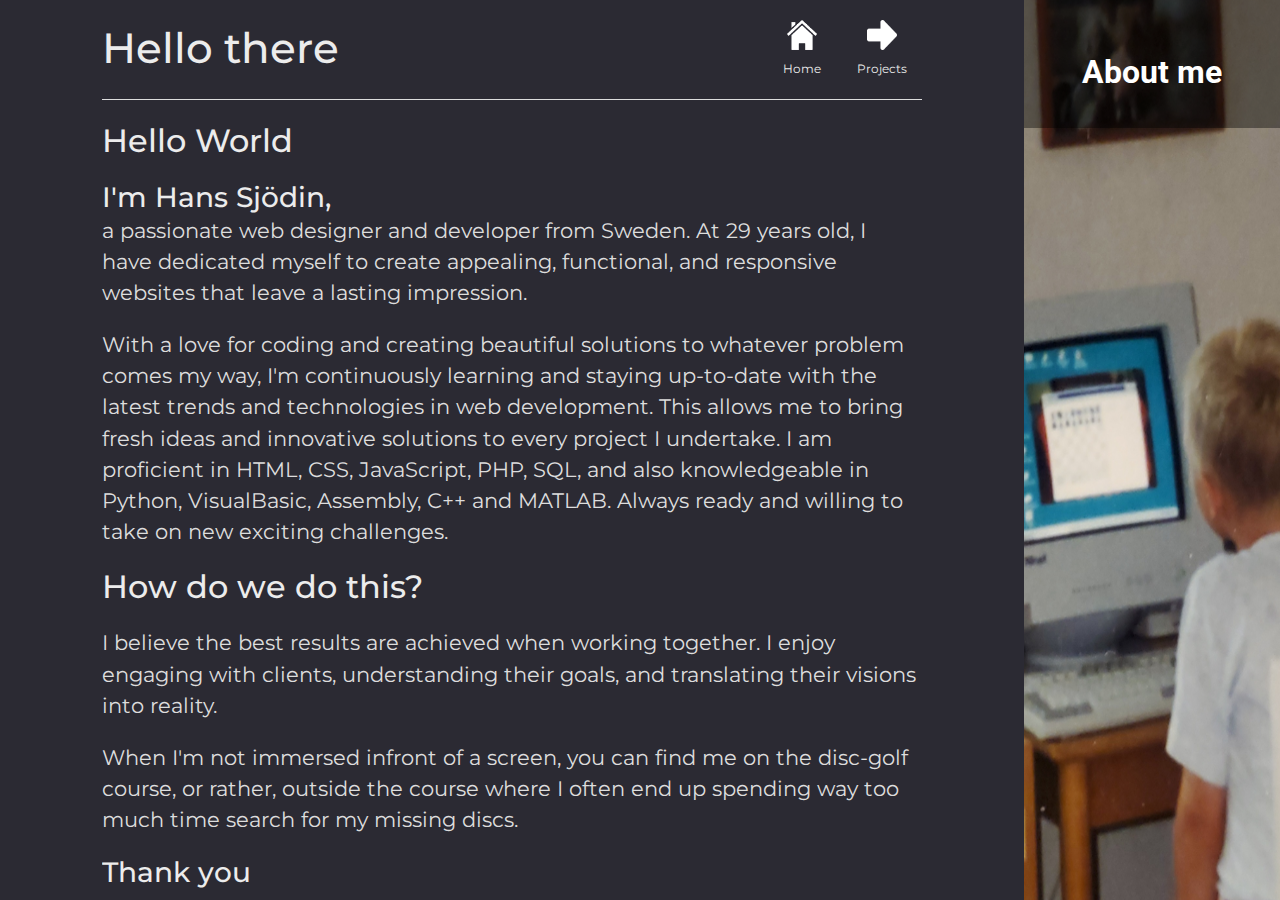
==== commit e7ef998d: "Update index.html" ====
--- a/index.html
+++ b/index.html
@@ -7,7 +7,7 @@
 		<link href="https://fonts.googleapis.com/css?family=Lato" rel="stylesheet">
 		<link href="https://fonts.googleapis.com/css?family=Montserrat" rel="stylesheet">
 		 <link href="https://cdn.jsdelivr.net/npm/bootstrap@5.3.3/dist/css/bootstrap.min.css" rel="stylesheet" integrity="sha384-QWTKZyjpPEjISv5WaRU9OFeRpok6YctnYmDr5pNlyT2bRjXh0JMhjY6hW+ALEwIH" crossorigin="anonymous">
-		<link rel="stylesheet" href="https://osjodin.github.io/css/stylesheet-responsive.css">
+		<link rel="stylesheet" href="css/stylesheet-responsive.css">
 		<meta name="viewport" content="width=device-width, initial-scale=1.0, minimum-scale=1">
       	<meta charset="utf-8">
 				<script src="js\mainjs.js">
@@ -27,16 +27,16 @@
 	<div class="body-padding-top"></div>
 	<div class="body-padding-left bodyfloat"></div>
 	<div id="body-main" class="bodyfloat">
-		<div id="PC-menu-container"><div class="menu" id="menu-ID-1" onclick="SlideItem(1);" style="transform: translateX(0%);">
-						<img class="menu-img" id="menu-img-ID-1" src="img/aboutme.png" style="min-height: 435px; min-width: 384px; filter: grayscale(1); transform: scale(1); cursor: pointer;">
-					</div><div class="menu" id="menu-ID-2" onclick="SlideItem(2);" style="transform: translateX(0%);">
-						<img class="menu-img" id="menu-img-ID-2" src="img/behindthescenes4.png" style="min-height: 435px; min-width: 384px; filter: grayscale(1); transform: scale(1); cursor: pointer;">
-					</div><div class="menu" id="menu-ID-3" onclick="SlideItem(3);" style="transform: translateX(0%);">
-						<img class="menu-img" id="menu-img-ID-3" src="img/blog.png" style="min-height: 435px; min-width: 384px; filter: grayscale(1); transform: scale(1); cursor: pointer;">
-					</div><div class="menu" id="menu-ID-4" onclick="SlideItem(4);" style="transform: translateX(0%);">
-						<img class="menu-img" id="menu-img-ID-4" src="img/tools.png" style="min-height: 435px; min-width: 384px; filter: grayscale(1); transform: scale(1); cursor: pointer;">
+		<div id="PC-menu-container"><div class="menu" id="menu-ID-1" onclick="SlideItem(1);" style="transform: translateX(400%);">
+						<img class="menu-img" id="menu-img-ID-1" src="img/aboutme.png" alt="menu image number 1" style="min-height: 435px; min-width: 384px; filter: grayscale(0); transform: scale(1.1); cursor: default;">
+					</div><div class="menu" id="menu-ID-2" onclick="SlideItem(2);" style="transform: translateX(300%);">
+						<img class="menu-img" id="menu-img-ID-2" src="img/behindthescenes4.png" alt="menu image number 2" style="min-height: 435px; min-width: 384px; filter: grayscale(0); transform: scale(1.1); cursor: default;">
+					</div><div class="menu" id="menu-ID-3" onclick="SlideItem(3);" style="transform: translateX(200%);">
+						<img class="menu-img" id="menu-img-ID-3" src="img/blog.png" alt="menu image number 3" style="min-height: 435px; min-width: 384px; filter: grayscale(0); transform: scale(1.1); cursor: default;">
+					</div><div class="menu" id="menu-ID-4" onclick="SlideItem(4);" style="transform: translateX(100%);">
+						<img class="menu-img" id="menu-img-ID-4" src="img/tools.png" alt="menu image number 4" style="min-height: 435px; min-width: 384px; filter: grayscale(0); transform: scale(1.1); cursor: default;">
 					</div><div class="menu" id="menu-ID-5" onclick="SlideItem(5);" style="transform: translateX(0%);">
-						<img class="menu-img" id="menu-img-ID-5" src="img/Contact.png" style="min-height: 435px; min-width: 384px; filter: grayscale(1); transform: scale(1); cursor: pointer;">
+						<img class="menu-img" id="menu-img-ID-5" src="img/Contact.png" alt="menu image number 5" style="min-height: 435px; min-width: 384px; filter: grayscale(0); transform: scale(1.1); cursor: default;">
 					</div>		
 		</div>
 		<div id="mobile-landing-page">
@@ -53,7 +53,7 @@
 			</p>
 			<p>
 			For now, might I suggest the <a href="#" onclick="javascript:SlideMobile(1);">About Me</a> option, or perhaps 
-			<a href="#" onclick="javascript:SlideMobile(2)">take a peak on the code,</a> You can always find your way back here
+			<a href="#" onclick="javascript:SlideMobile(2)">take a peak on a few projects,</a> You can always find your way back here
 			</p>
 			<p>
 			Every single page from the menu you've visited are nothing but blank canvas for however you
@@ -71,25 +71,26 @@
 			
 		</div>
 	</div>
-</div>		<nav>
+</div>
+		<nav>
 		<div id="menu-bar">
-			<ul><li class="menu-text" id="menu-text-1" onclick="SlideMobile(1);" style="transform: translateX(0%);">
+			<ul><li class="menu-text" id="menu-text-1" onclick="SlideMobile(1);" style="transform: translateX(400%);">
 						<b>About me</b>
-					</li><li class="menu-text" id="menu-text-2" onclick="SlideMobile(2);" style="transform: translateX(0%);">
-						<b>Portfolio</b>
-					</li><li class="menu-text" id="menu-text-3" onclick="SlideMobile(3);" style="transform: translateX(0%);">
+					</li><li class="menu-text" id="menu-text-2" onclick="SlideMobile(2);" style="transform: translateX(300%);">
+						<b>Projects</b>
+					</li><li class="menu-text" id="menu-text-3" onclick="SlideMobile(3);" style="transform: translateX(200%);">
 						<b>Blog</b>
-					</li><li class="menu-text" id="menu-text-4" onclick="SlideMobile(4);" style="transform: translateX(0%);">
-						<b>Web design tools</b>
+					</li><li class="menu-text" id="menu-text-4" onclick="SlideMobile(4);" style="transform: translateX(100%);">
+						<b>My skills</b>
 					</li><li class="menu-text" id="menu-text-5" onclick="SlideMobile(5);" style="transform: translateX(0%);">
 						<b>Contact</b>
 					</li>			</ul>
 		</div>
 		</nav>
-		<div class="page-content-container"><div class="page-head page-first" id="page-head-ID-1" style="transition: all 0s ease 0s; transform: translateX(-125%);"><div class="page-nav">
-	<div class="arrowright" onclick="NextItem();">
-		<img src="img/Arrow_50x50.png">
-		Portfolio	</div>
+		<div class="page-content-container"><div class="page-head page-first" id="page-head-ID-1" style="transition: all 0s ease 0s; transform: translateX(0%);"><div class="page-nav">
+	<div class="arrowright" onclick="NextItem();">
+		<img src="img/Arrow_50x50.png">
+		Projects	</div>
 	<div class="home" onclick="Menu();">
 		<img src="img/home_105x100.png">
 		Home	</div>
@@ -100,11 +101,12 @@
 <div class="page-title">
 						<div class="vertical-center"><h1>Hello there</h1></div>
 					</div>
-				</div><div class="page-slider" id="page-ID-1" style="transition: all 0s ease 0s; transform: translateX(-125%);"><article class="page-content" id="page-content-ID-1"><p>
-	I'm Hans Sjödin, a passionate web designer and developer from Sweden. At 29 years old,
+				</div><div class="page-slider" id="page-ID-1" style="transition: all 0s ease 0s; transform: translateX(0%);"><main><article class="page-content" id="page-content-ID-1"><h2>Hello World</h2>
+<p>
+	</p><h3>I'm Hans Sjödin,</h3> a passionate web designer and developer from Sweden. At 29 years old,
 	I have dedicated myself to create appealing, functional, and responsive websites
 	that leave a lasting impression.
-</p>
+<p></p>
 
 <p>
 With a love for coding and creating beautiful solutions to whatever problem comes my way,
@@ -112,8 +114,9 @@
 This allows me to bring fresh ideas and innovative solutions to every project I undertake.
 I am proficient in HTML, CSS, JavaScript, PHP, SQL, and also knowledgeable in Python, VisualBasic, Assembly, C++ and MATLAB.
 Always ready and willing to take on new exciting challenges.
-</p>
-
+</p><p></p>
+
+<h2>How do we do this?</h2>
 <p>
 I believe the best results are achieved when working together. I enjoy engaging with clients, 
 understanding their goals, and translating their visions into reality. 
@@ -122,13 +125,14 @@
 <p>
 When I'm not immersed infront of a screen, you can find me on the disc-golf course, or rather,
 outside the course where I often end up spending way too much time search for my missing discs.
-</p>
-
-<p>
-Thank you for visiting my website, and feel free to poke around. If you have any inquiries or would like to discuss a project,
+</p><p></p>
+
+<h3>Thank you</h3>
+<p>
+for visiting my website, and feel free to poke around. If you have any inquiries or would like to discuss a project,
 don't hesitate to reach out. I'm eager to hear about your ideas and how we may work together to create something we're both proud of.
 </p>
-<div class="buffer"></div></article></div><div class="page-head " id="page-head-ID-2" style="transition: all 0s ease 0s; transform: translateX(0%);"><div class="page-nav">
+<div class="buffer"></div></article></main></div><div class="page-head " id="page-head-ID-2" style="transition: all 0s ease 0s; transform: translateX(0%);"><div class="page-nav">
 	<div class="arrowright" onclick="NextItem();">
 		<img src="img/Arrow_50x50.png">
 		Blog	</div>
@@ -140,10 +144,11 @@
 		About me	</div>
 </div>
 <div class="page-title">
-						<div class="vertical-center"><h1>BottleBot</h1></div>
-					</div>
-				</div><div class="page-slider" id="page-ID-2" style="transition: all 0s ease 0s; transform: translateX(0%);"><article class="page-content" id="page-content-ID-2"><p>
-	A fun and recent project has been creating what I would call, the "BottleBot", it comes as an extension to a particular brand of UV Printer and its purpose is to automate the task of printing multiple bottles. A task normally done manually by hand for this type of printer. 
+						<div class="vertical-center"><h1>My Projects</h1></div>
+					</div>
+				</div><div class="page-slider" id="page-ID-2" style="transition: all 0s ease 0s; transform: translateX(0%);"><article class="page-content" id="page-content-ID-2"><h2>BottleBot</h2>
+<p>
+A fun and recent project has been creating what I would call, the "BottleBot", it comes as an extension to a particular brand of UV Printer and its purpose is to automate the task of printing multiple bottles. A task normally done manually by hand for this type of printer. 
 </p>
 <p>
 	Took about 3 month to make and the end result is a prototype that can communicate with the printer and autonomously print up to 20 bottles in one batch. The process was quite interesting and as the sole developer of the system, I had quite a lot on my plate. Everything from the code doing what it is supposed to do, building the physical platform, to sorting out the communication between Printer and Robot.
@@ -157,17 +162,36 @@
 <p>
 After dealing with that and putting in significant work, essentially re-working how the robot accept commands, writing new ones to replace the existing, we now had a stop button that once pressed would stop, and a separate start button that would make it go again, from where it left off. I even took the time to "idiot proof" the function to make sure I couldn't make any mistakes. Because a mistake at the wrong time, could cost a very significant amount of money should the printer become damaged.
 </p>
-
+<p></p>
+<h2>Analasys</h2>
+<p>
+Aside from the robot going about its business placing bottles inside printers, I did create a tool for analyzing the various data points coming from the printer, most typical would be the UV leakage, as the ink is put on the object, you have an UV lamp hardening the ink, so preferably you wouldn't want this UV light to hit the head of the printer as that would harden the ink inside the print-head. Which would be really bad.
+</p>
+<p>
+And the idea was that customers would be able to use the software the identify when this occurs and by how much, possibly to spot operators whom might need more training in certain areas or diagnose certain problems with materials, it would also derive data from the printer by seeing how many jobs have been completed, average time of them, etc etc, just lots of fun numbers to crunch to analyze the printer and operators. Unfortunately it didn't come fully to fruition as communication broke down. And this specific project fell into the void.
+</p><p></p>
+<h2>This website</h2>
+<p>
+Well, I do suppose that this very website is a bit of a project, it's a new take on how a site might be displayed and constructed. Traditionally you might have one file.html per side, flipping and linking through like index.html and aboutme.html, portfolio.html etc. Now there's nothing wrong with that. but I wanted to try something different, We often see a lot of websites now that also feature a doom-scrolling type of style, where everything is just scrolled too and links might be handled internally with hashtags or some neat JS to scroll to elements. This one is neither. It's layered in the Z direction, and by flipping through sides, you're simply just moving the sub-sites out of view. 
+</p>
+<p>
+</p><h3>But why?</h3>
+You might ask, and I truly don't have a good answer, too see if I could? Try something new maybe. Experiment and see if it worked the way I thought it would, reach new challenges and overcome them with, let's be honest, over-engineered solutions for a problem that shouldn't exist in the first place. Maybe the answer to that question is just simply, for the fun of it!
+<p></p>
+<p>
+Since everything is more or less on the "same" page and is handled in a Z+X -direction rather than Y, links from the menu are handled by JS, I hope this is okay, trust me when I say I do know how to create normal links as well, speaking of which, there was an assignment to make sure we add something neat from a third party framework such as bootstrap, so to kill two birds with one stone here's a neat little button that is also a "real" link.
+</p>
+<a href="https://google.se" class="btn btn-primary btn-lg active" role="button" aria-pressed="true" target="_blank">Link to google</a>
 <div class="buffer"></div></article></div><div class="page-head " id="page-head-ID-3" style="transition: all 0s ease 0s; transform: translateX(0%);"><div class="page-nav">
 	<div class="arrowright" onclick="NextItem();">
 		<img src="img/Arrow_50x50.png">
-		Web design tools	</div>
-	<div class="home" onclick="Menu();">
-		<img src="img/home_105x100.png">
-		Home	</div>
-	<div class="arrowleft" onclick="PreviousItem()">
-		<img src="img/Arrow2_50x50.png">
-		Portfolio	</div>
+		My skills	</div>
+	<div class="home" onclick="Menu();">
+		<img src="img/home_105x100.png">
+		Home	</div>
+	<div class="arrowleft" onclick="PreviousItem()">
+		<img src="img/Arrow2_50x50.png">
+		Projects	</div>
 </div>
 <div class="page-title">
 						<div class="vertical-center"><h1>Our latest, your first!</h1></div>
@@ -223,7 +247,8 @@
       </div><hr>
       <!-- Additional posts go here -->
     </div>
- </section><div class="buffer"></div></article></div><div class="page-head " id="page-head-ID-4" style="transition: all 0s ease 0s; transform: translateX(0%);"><div class="page-nav">
+ </section>
+<div class="buffer"></div></article></div><div class="page-head " id="page-head-ID-4" style="transition: all 0s ease 0s; transform: translateX(0%);"><div class="page-nav">
 	<div class="arrowright" onclick="NextItem();">
 		<img src="img/Arrow_50x50.png">
 		Contact	</div>
@@ -235,46 +260,20 @@
 		Blog	</div>
 </div>
 <div class="page-title">
-						<div class="vertical-center"><h1>Why hire a web developer?</h1></div>
-					</div>
-				</div><div class="page-slider" id="page-ID-4" style="transition: all 0s ease 0s; transform: translateX(0%);"><article class="page-content" id="page-content-ID-4"><p>
-	Content Management System (CMS) tools such as <b>Wordpress, Joomla, Squarespace</b> &amp; many more, have revolutionized the way websites and online platforms are created and managed, and made web design more available. I've worked with most of them, and there are so many great pre build functions. <b>However</b>, it is important to recognize that CMS tools also come with their fair share of disadvantages. 
-</p>
-<p>
-	</p><h3>1. Limited Customization:</h3>
-	<p class="tab1 top0">
-		One of the primary disadvantages of CMS tools is the limited customization options they offer. While CMS platforms provide a variety of templates and themes, they often restrict the ability to customize the design and layout extensively. Users may find themselves constrained by the predetermined options and struggle to achieve a unique and tailored website appearance.
-	</p>
-<p></p>
-<p>
-	</p><h3>2. Performance Limitations:</h3>
-	<p class="tab1 top0">
-		CMS tools can introduce performance limitations, particularly when it comes to website speed and responsiveness. The additional layers of code and plugins required by CMS platforms can slow down website loading times. Moreover, as CMS tools are designed to accommodate a wide range of functionalities, they may generate bloated and inefficient code, negatively impacting overall performance.
-	</p>
-<p></p>
-<p>	
-	</p><h3>3. Security Vulnerabilities:</h3>
-	<p class="tab1 top0">
-		While CMS tools aim to provide secure environments, they can be susceptible to security vulnerabilities. Hackers often target widely-used CMS platforms, exploiting weaknesses in their code or plugins. Failure to promptly update CMS software or install security patches can leave websites vulnerable to cyber attacks, potentially resulting in data breaches or defacement.
-	</p>
-<p></p>
-<p>
-	</p><h3>4. Learning Curve and Dependency:</h3>
-	<p class="tab1 top0">
-		CMS tools, despite their user-friendly interfaces, often have a steep learning curve. Users must familiarize themselves with the platform's functionalities and sometimes even learn basic coding concepts. Additionally, reliance on CMS tools can create a dependency, making it difficult to transition to a different system or to implement custom functionalities not supported by the CMS platform.
-	</p>
-<p></p>
-<p>
-	</p><h3>5. Limitations in Scalability:</h3>
-	<p class="tab1 top0">
-		As websites grow and expand, CMS tools may present limitations in terms of scalability. Handling large volumes of content or accommodating complex e-commerce requirements can strain the capabilities of some CMS platforms. Scaling up the website's infrastructure or implementing custom features may require significant modifications to the CMS codebase, leading to potential compatibility issues and increased development costs.
-	</p>
-<p></p>
-<p>
-	</p><h3>6. Cost and Licensing:</h3>
-	<p class="tab1 top0">
-		While many CMS tools offer free or open-source versions, certain advanced features and functionalities may come at a cost. Licensing fees for premium CMS versions or additional plugins can accumulate over time, increasing the overall expenses associated with using CMS tools. Small businesses or individuals on a tight budget may find these costs prohibitive.
-	</p>
+						<div class="vertical-center"><h1>So what can I do?</h1></div>
+					</div>
+				</div><div class="page-slider" id="page-ID-4" style="transition: all 0s ease 0s; transform: translateX(0%);"><article class="page-content" id="page-content-ID-4"><h2>Where to begin</h2>
+<p>
+</p><h3>I'd like to think</h3> I'm a decent developer in most languages, while I cannot claim major proficiency in all of them, I do find myself quite capable in PHP, JavaScript, Python and MATLAB,
+I've seen and done things in C/C++ and Java as well, although that was many, many years ago. I have however found that it's often not the language in itself, but rather the method. When I started
+the project with the Robot, I had barley even touched Python, but after a few days of getting used to and seeing the structure, it felt like second nature and things just went on.
+<p></p>
+<p>
+</p><h3>I find myself quite capable</h3> in the backend of things, sometimes it's difficult to know exactly where to start, but once you do, you get a grip and it just continues forward, the front end and design aspect of things doesn't come quite as easy to me. Like most people I can look at something and notice that something seems wrong or a little bit off, but I can't really tell what that is, quite frankly, it's a miracle this site looks as decent as it does.
+<p></p><p></p>
+<h2>And that's primarily it</h2>
+<p>
+</p><h3>So without this part turning into a novel,</h3> my skills lie mostly in the development of functions and features, be it for a robot that is to autonomously insert and remove bottles from a printer, or functions for a website, while this is just one big HTML file in GitHub, there is quite a lot of PHP behind it to create that HTML file. I have ultimately decided to include them in a folder called "etc", as I am putting this project on the shelf for now, as I've decided to take what I learned here, and start another website-project with better functions and features, including an actual SQL Database. And trying to incorporate semantic HTML in a better way from the start while still maintaining the dynamic aspect
 <p></p>
 <div class="buffer"></div></article></div><div class="page-head page-last" id="page-head-ID-5" style="transition: all 0s ease 0s; transform: translateX(0%);"><div class="page-nav">
 	<div class="arrowright" onclick="NextItem();">
@@ -285,7 +284,7 @@
 		Home	</div>
 	<div class="arrowleft" onclick="PreviousItem()">
 		<img src="img/Arrow2_50x50.png">
-		Web design tools	</div>
+		My skills	</div>
 </div>
 <div class="page-title">
 						<div class="vertical-center"><h1>Contact Information</h1></div>
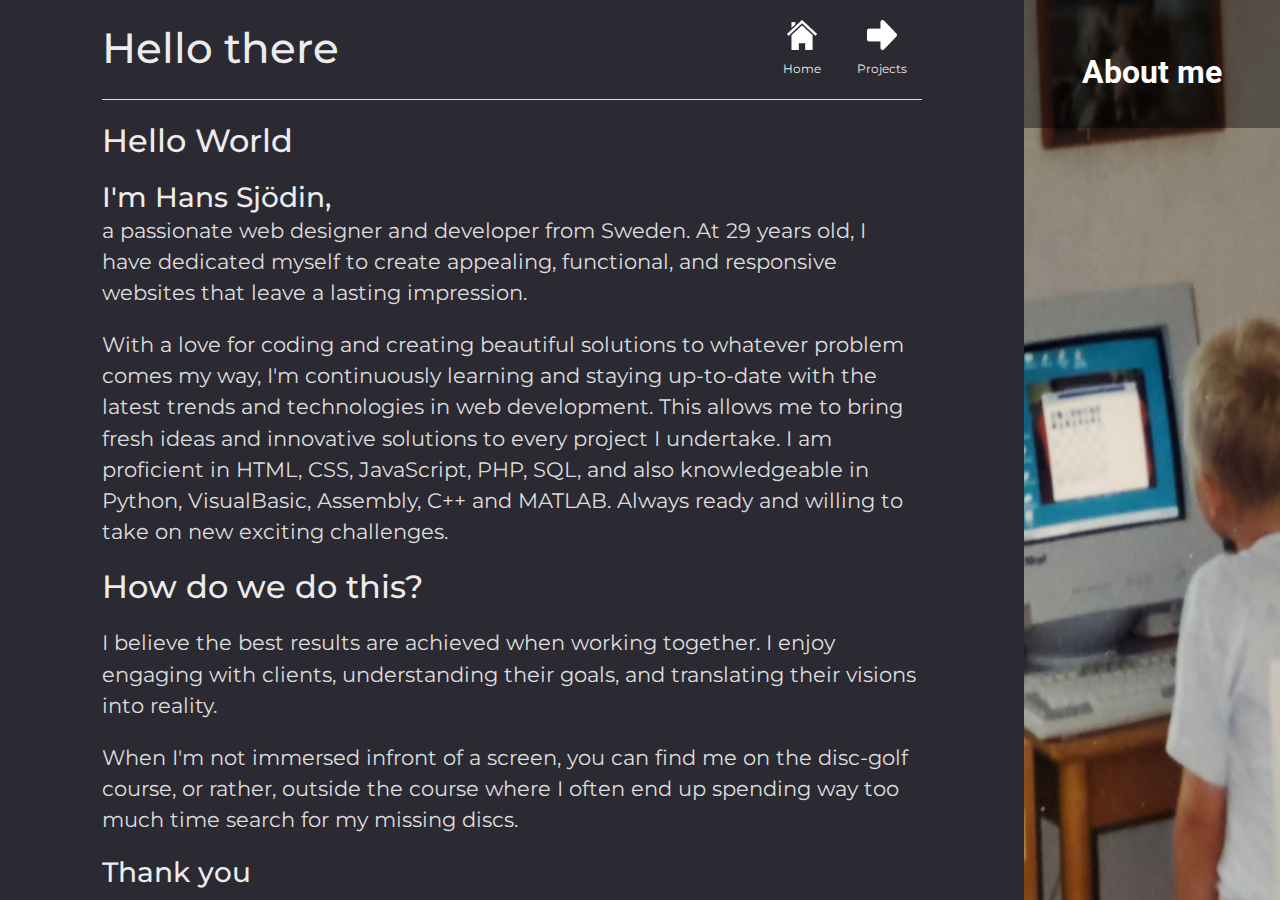
==== commit 742cc02b: "Update index.html" ====
--- a/index.html
+++ b/index.html
@@ -273,7 +273,7 @@
 <p></p><p></p>
 <h2>And that's primarily it</h2>
 <p>
-</p><h3>So without this part turning into a novel,</h3> my skills lie mostly in the development of functions and features, be it for a robot that is to autonomously insert and remove bottles from a printer, or functions for a website, while this is just one big HTML file in GitHub, there is quite a lot of PHP behind it to create that HTML file. I have ultimately decided to include them in a folder called "etc", as I am putting this project on the shelf for now, as I've decided to take what I learned here, and start another website-project with better functions and features, including an actual SQL Database. And trying to incorporate semantic HTML in a better way from the start while still maintaining the dynamic aspect
+</p><h3>So without this part turning into a novel,</h3> my skills lie mostly in the development of functions and features, be it for a robot that is to autonomously insert and remove bottles from a printer, or functions for a website, while this is just one big HTML file in GitHub, there is quite a lot of PHP behind it to create that HTML file. I have ultimately decided to include them in a folder called "pts", as I am putting this project on the shelf for now, as I've decided to take what I learned here, and start another website-project with better functions and features, including an actual SQL Database. And trying to incorporate semantic HTML in a better way from the start while still maintaining the dynamic aspect
 <p></p>
 <div class="buffer"></div></article></div><div class="page-head page-last" id="page-head-ID-5" style="transition: all 0s ease 0s; transform: translateX(0%);"><div class="page-nav">
 	<div class="arrowright" onclick="NextItem();">
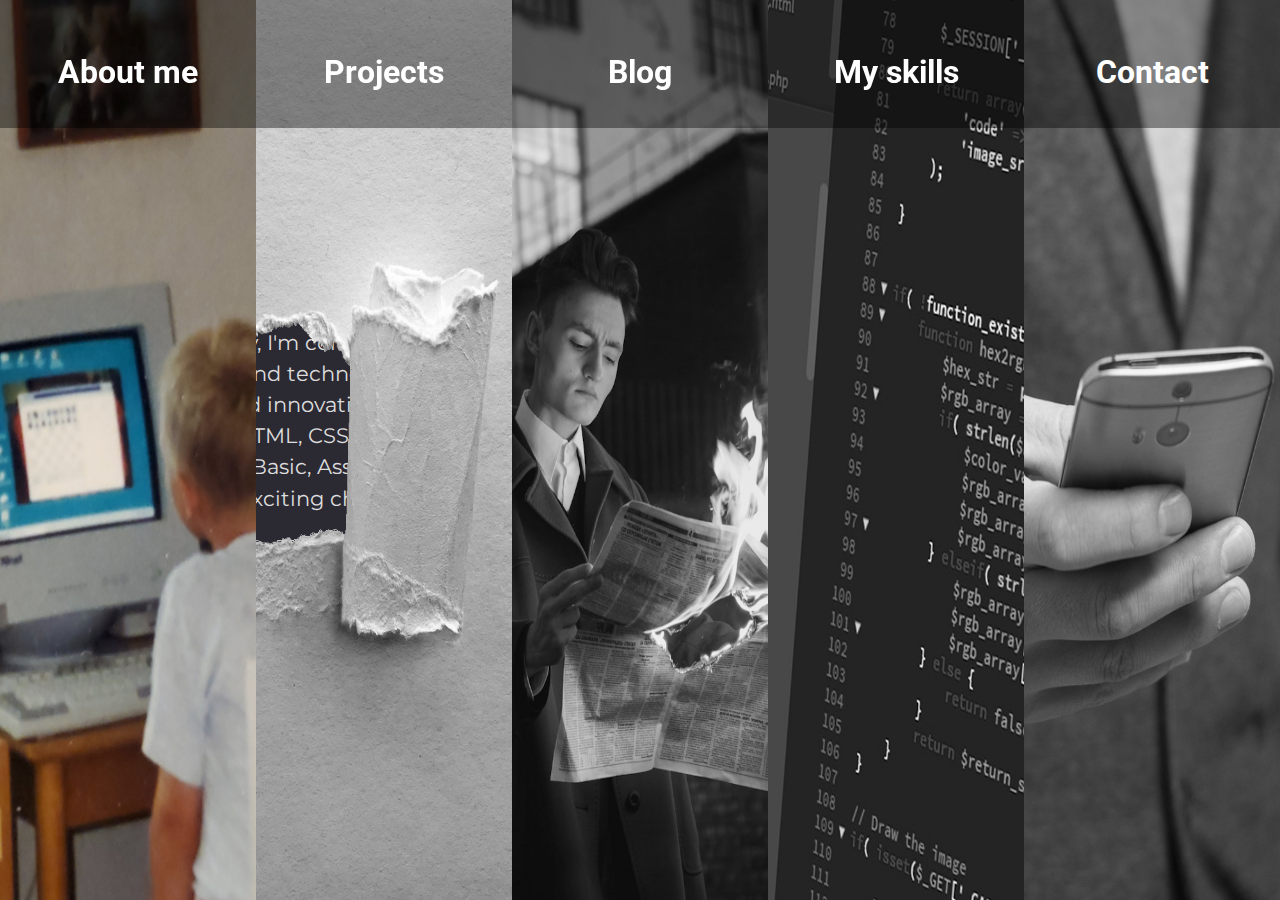
==== commit e2f84323: "Update index.html" ====
--- a/index.html
+++ b/index.html
@@ -1,4 +1,3 @@
-<!DOCTYPE html>
 <html lang="en"><!-- Author: Hans Harry Oskar Sjödin; Ver.1.0.--><head>
       <title>Hans Sjoedin</title>
 		<!--<link rel="stylesheet" type="text/css" href="css/stylesheet-responsive.css">-->
@@ -27,16 +26,16 @@
 	<div class="body-padding-top"></div>
 	<div class="body-padding-left bodyfloat"></div>
 	<div id="body-main" class="bodyfloat">
-		<div id="PC-menu-container"><div class="menu" id="menu-ID-1" onclick="SlideItem(1);" style="transform: translateX(400%);">
-						<img class="menu-img" id="menu-img-ID-1" src="img/aboutme.png" alt="menu image number 1" style="min-height: 435px; min-width: 384px; filter: grayscale(0); transform: scale(1.1); cursor: default;">
-					</div><div class="menu" id="menu-ID-2" onclick="SlideItem(2);" style="transform: translateX(300%);">
-						<img class="menu-img" id="menu-img-ID-2" src="img/behindthescenes4.png" alt="menu image number 2" style="min-height: 435px; min-width: 384px; filter: grayscale(0); transform: scale(1.1); cursor: default;">
-					</div><div class="menu" id="menu-ID-3" onclick="SlideItem(3);" style="transform: translateX(200%);">
-						<img class="menu-img" id="menu-img-ID-3" src="img/blog.png" alt="menu image number 3" style="min-height: 435px; min-width: 384px; filter: grayscale(0); transform: scale(1.1); cursor: default;">
-					</div><div class="menu" id="menu-ID-4" onclick="SlideItem(4);" style="transform: translateX(100%);">
-						<img class="menu-img" id="menu-img-ID-4" src="img/tools.png" alt="menu image number 4" style="min-height: 435px; min-width: 384px; filter: grayscale(0); transform: scale(1.1); cursor: default;">
-					</div><div class="menu" id="menu-ID-5" onclick="SlideItem(5);" style="transform: translateX(0%);">
-						<img class="menu-img" id="menu-img-ID-5" src="img/Contact.png" alt="menu image number 5" style="min-height: 435px; min-width: 384px; filter: grayscale(0); transform: scale(1.1); cursor: default;">
+		<div id="PC-menu-container"><div class="menu" id="menu-ID-1" onclick="SlideItem(1);">
+						<img class="menu-img" id="menu-img-ID-1" src="img/aboutme.png" alt="menu image number 1" style="min-height: 435px; min-width: 384px;">
+					</div><div class="menu" id="menu-ID-2" onclick="SlideItem(2);">
+						<img class="menu-img" id="menu-img-ID-2" src="img/behindthescenes4.png" alt="menu image number 2" style="min-height: 435px; min-width: 384px;">
+					</div><div class="menu" id="menu-ID-3" onclick="SlideItem(3);">
+						<img class="menu-img" id="menu-img-ID-3" src="img/blog.png" alt="menu image number 3" style="min-height: 435px; min-width: 384px;">
+					</div><div class="menu" id="menu-ID-4" onclick="SlideItem(4);">
+						<img class="menu-img" id="menu-img-ID-4" src="img/tools.png" alt="menu image number 4" style="min-height: 435px; min-width: 384px;">
+					</div><div class="menu" id="menu-ID-5" onclick="SlideItem(5);">
+						<img class="menu-img" id="menu-img-ID-5" src="img/Contact.png" alt="menu image number 5" style="min-height: 435px; min-width: 384px;">
 					</div>		
 		</div>
 		<div id="mobile-landing-page">
@@ -74,20 +73,20 @@
 </div>
 		<nav>
 		<div id="menu-bar">
-			<ul><li class="menu-text" id="menu-text-1" onclick="SlideMobile(1);" style="transform: translateX(400%);">
+			<ul><li class="menu-text" id="menu-text-1" onclick="SlideMobile(1);">
 						<b>About me</b>
-					</li><li class="menu-text" id="menu-text-2" onclick="SlideMobile(2);" style="transform: translateX(300%);">
+					</li><li class="menu-text" id="menu-text-2" onclick="SlideMobile(2);">
 						<b>Projects</b>
-					</li><li class="menu-text" id="menu-text-3" onclick="SlideMobile(3);" style="transform: translateX(200%);">
+					</li><li class="menu-text" id="menu-text-3" onclick="SlideMobile(3);">
 						<b>Blog</b>
-					</li><li class="menu-text" id="menu-text-4" onclick="SlideMobile(4);" style="transform: translateX(100%);">
+					</li><li class="menu-text" id="menu-text-4" onclick="SlideMobile(4);">
 						<b>My skills</b>
-					</li><li class="menu-text" id="menu-text-5" onclick="SlideMobile(5);" style="transform: translateX(0%);">
+					</li><li class="menu-text" id="menu-text-5" onclick="SlideMobile(5);">
 						<b>Contact</b>
 					</li>			</ul>
 		</div>
 		</nav>
-		<div class="page-content-container"><div class="page-head page-first" id="page-head-ID-1" style="transition: all 0s ease 0s; transform: translateX(0%);"><div class="page-nav">
+		<div class="page-content-container"><div class="page-head page-first" id="page-head-ID-1"><div class="page-nav">
 	<div class="arrowright" onclick="NextItem();">
 		<img src="img/Arrow_50x50.png">
 		Projects	</div>
@@ -101,7 +100,7 @@
 <div class="page-title">
 						<div class="vertical-center"><h1>Hello there</h1></div>
 					</div>
-				</div><div class="page-slider" id="page-ID-1" style="transition: all 0s ease 0s; transform: translateX(0%);"><main><article class="page-content" id="page-content-ID-1"><h2>Hello World</h2>
+				</div><div class="page-slider" id="page-ID-1"><main><article class="page-content" id="page-content-ID-1"><h2>Hello World</h2>
 <p>
 	</p><h3>I'm Hans Sjödin,</h3> a passionate web designer and developer from Sweden. At 29 years old,
 	I have dedicated myself to create appealing, functional, and responsive websites
@@ -132,7 +131,7 @@
 for visiting my website, and feel free to poke around. If you have any inquiries or would like to discuss a project,
 don't hesitate to reach out. I'm eager to hear about your ideas and how we may work together to create something we're both proud of.
 </p>
-<div class="buffer"></div></article></main></div><div class="page-head " id="page-head-ID-2" style="transition: all 0s ease 0s; transform: translateX(0%);"><div class="page-nav">
+<div class="buffer"></div></article></main></div><div class="page-head " id="page-head-ID-2"><div class="page-nav">
 	<div class="arrowright" onclick="NextItem();">
 		<img src="img/Arrow_50x50.png">
 		Blog	</div>
@@ -146,7 +145,7 @@
 <div class="page-title">
 						<div class="vertical-center"><h1>My Projects</h1></div>
 					</div>
-				</div><div class="page-slider" id="page-ID-2" style="transition: all 0s ease 0s; transform: translateX(0%);"><article class="page-content" id="page-content-ID-2"><h2>BottleBot</h2>
+				</div><div class="page-slider" id="page-ID-2"><article class="page-content" id="page-content-ID-2"><h2>BottleBot</h2>
 <p>
 A fun and recent project has been creating what I would call, the "BottleBot", it comes as an extension to a particular brand of UV Printer and its purpose is to automate the task of printing multiple bottles. A task normally done manually by hand for this type of printer. 
 </p>
@@ -182,7 +181,7 @@
 Since everything is more or less on the "same" page and is handled in a Z+X -direction rather than Y, links from the menu are handled by JS, I hope this is okay, trust me when I say I do know how to create normal links as well, speaking of which, there was an assignment to make sure we add something neat from a third party framework such as bootstrap, so to kill two birds with one stone here's a neat little button that is also a "real" link.
 </p>
 <a href="https://google.se" class="btn btn-primary btn-lg active" role="button" aria-pressed="true" target="_blank">Link to google</a>
-<div class="buffer"></div></article></div><div class="page-head " id="page-head-ID-3" style="transition: all 0s ease 0s; transform: translateX(0%);"><div class="page-nav">
+<div class="buffer"></div></article></div><div class="page-head " id="page-head-ID-3"><div class="page-nav">
 	<div class="arrowright" onclick="NextItem();">
 		<img src="img/Arrow_50x50.png">
 		My skills	</div>
@@ -196,7 +195,7 @@
 <div class="page-title">
 						<div class="vertical-center"><h1>Our latest, your first!</h1></div>
 					</div>
-				</div><div class="page-slider" id="page-ID-3" style="transition: all 0s ease 0s; transform: translateX(0%);"><article class="page-content" id="page-content-ID-3"><section class="blog-content">
+				</div><div class="page-slider" id="page-ID-3"><article class="page-content" id="page-content-ID-3"><section class="blog-content">
     <div class="blog-container">
 	
 	<div class="blog-post" id="blog-post-ID-2">
@@ -248,7 +247,7 @@
       <!-- Additional posts go here -->
     </div>
  </section>
-<div class="buffer"></div></article></div><div class="page-head " id="page-head-ID-4" style="transition: all 0s ease 0s; transform: translateX(0%);"><div class="page-nav">
+<div class="buffer"></div></article></div><div class="page-head " id="page-head-ID-4"><div class="page-nav">
 	<div class="arrowright" onclick="NextItem();">
 		<img src="img/Arrow_50x50.png">
 		Contact	</div>
@@ -262,7 +261,7 @@
 <div class="page-title">
 						<div class="vertical-center"><h1>So what can I do?</h1></div>
 					</div>
-				</div><div class="page-slider" id="page-ID-4" style="transition: all 0s ease 0s; transform: translateX(0%);"><article class="page-content" id="page-content-ID-4"><h2>Where to begin</h2>
+				</div><div class="page-slider" id="page-ID-4"><article class="page-content" id="page-content-ID-4"><h2>Where to begin</h2>
 <p>
 </p><h3>I'd like to think</h3> I'm a decent developer in most languages, while I cannot claim major proficiency in all of them, I do find myself quite capable in PHP, JavaScript, Python and MATLAB,
 I've seen and done things in C/C++ and Java as well, although that was many, many years ago. I have however found that it's often not the language in itself, but rather the method. When I started
@@ -275,7 +274,7 @@
 <p>
 </p><h3>So without this part turning into a novel,</h3> my skills lie mostly in the development of functions and features, be it for a robot that is to autonomously insert and remove bottles from a printer, or functions for a website, while this is just one big HTML file in GitHub, there is quite a lot of PHP behind it to create that HTML file. I have ultimately decided to include them in a folder called "pts", as I am putting this project on the shelf for now, as I've decided to take what I learned here, and start another website-project with better functions and features, including an actual SQL Database. And trying to incorporate semantic HTML in a better way from the start while still maintaining the dynamic aspect
 <p></p>
-<div class="buffer"></div></article></div><div class="page-head page-last" id="page-head-ID-5" style="transition: all 0s ease 0s; transform: translateX(0%);"><div class="page-nav">
+<div class="buffer"></div></article></div><div class="page-head page-last" id="page-head-ID-5"><div class="page-nav">
 	<div class="arrowright" onclick="NextItem();">
 		<img src="img/Arrow_50x50.png">
 			</div>
@@ -289,7 +288,7 @@
 <div class="page-title">
 						<div class="vertical-center"><h1>Contact Information</h1></div>
 					</div>
-				</div><div class="page-slider" id="page-ID-5" style="transition: all 0s ease 0s; transform: translateX(0%);"><article class="page-content" id="page-content-ID-5">
+				</div><div class="page-slider" id="page-ID-5"><article class="page-content" id="page-content-ID-5">
 	<h2> Like what you see?</h2>
 <p class="tab1">
 	I'm more than happy to listen to your ideas and thoughts, but I'm no mind-reader. <br>
--- a/css/stylesheet-responsive.css
+++ b/css/stylesheet-responsive.css
@@ -59,6 +59,10 @@
 	top:0;
 	left:0;
 	overflow:hidden;
+}
+h3{
+  font-size:1.5rem;
+  display:inline;
 }
 .buffer{
 		width:100%;
@@ -333,7 +337,7 @@
 		max-height:100%;
 		margin:10px auto auto auto;
 		background-color: var(--main-bg);
-		
+		color:#ffffff;
 		overflow-y:scroll;
 	}
 	
@@ -397,7 +401,7 @@
 		display: block;
 		font-family: monospace;
 		white-space: pre;
-		font-size:0.6em;
+		font-size:0.6em.;
 		max-width:100%;
 	}
 }
@@ -543,7 +547,7 @@
 		font-family: var(--main-font-face);
 		font-size: var(--main-font-size);
 		color: var(--txt-color);
-		/*background: var(--main-bg-tile);*/
+		#background: var(--main-bg-tile);
 		
 	}
 	.page-head{
@@ -635,7 +639,7 @@
 		display: block;
 		font-family: monospace;
 		white-space: pre;
-		font-size:0.8em;
+		font-size:0.8em.;
 		max-width:100%;
 	}
 	.sitecode{
@@ -926,4 +930,4 @@
 	#menu-bar{
 		width:2000px;
 	}
-}+}
--- a/css/stylesheet-responsive.css
+++ b/css/stylesheet-responsive.css
@@ -59,6 +59,10 @@
 	top:0;
 	left:0;
 	overflow:hidden;
+}
+h3{
+  font-size:1.5rem;
+  display:inline;
 }
 .buffer{
 		width:100%;
@@ -333,7 +337,7 @@
 		max-height:100%;
 		margin:10px auto auto auto;
 		background-color: var(--main-bg);
-		
+		color:#ffffff;
 		overflow-y:scroll;
 	}
 	
@@ -397,7 +401,7 @@
 		display: block;
 		font-family: monospace;
 		white-space: pre;
-		font-size:0.6em;
+		font-size:0.6em.;
 		max-width:100%;
 	}
 }
@@ -543,7 +547,7 @@
 		font-family: var(--main-font-face);
 		font-size: var(--main-font-size);
 		color: var(--txt-color);
-		/*background: var(--main-bg-tile);*/
+		#background: var(--main-bg-tile);
 		
 	}
 	.page-head{
@@ -635,7 +639,7 @@
 		display: block;
 		font-family: monospace;
 		white-space: pre;
-		font-size:0.8em;
+		font-size:0.8em.;
 		max-width:100%;
 	}
 	.sitecode{
@@ -926,4 +930,4 @@
 	#menu-bar{
 		width:2000px;
 	}
-}+}
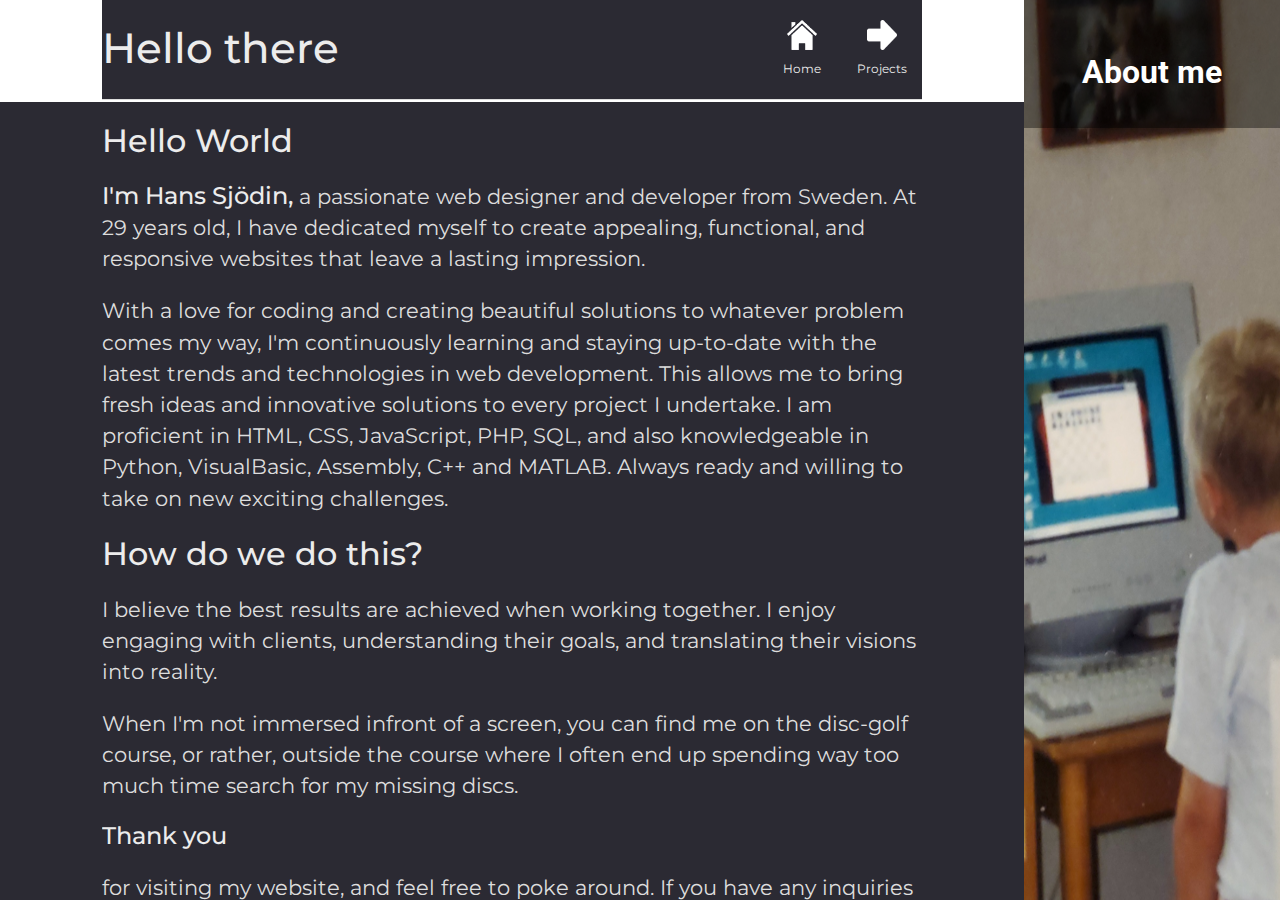
==== commit 9fc42712: "Update index.html" ====
--- a/index.html
+++ b/index.html
@@ -347,5 +347,7 @@
 	</div>
 	<div class="body-padding-right bodyfloat"></div>
 	<div class="body-padding-bottom"></div>
-
+<script type="text/javascript">
+	SlideItem(1)
+</script>
  </body></html>
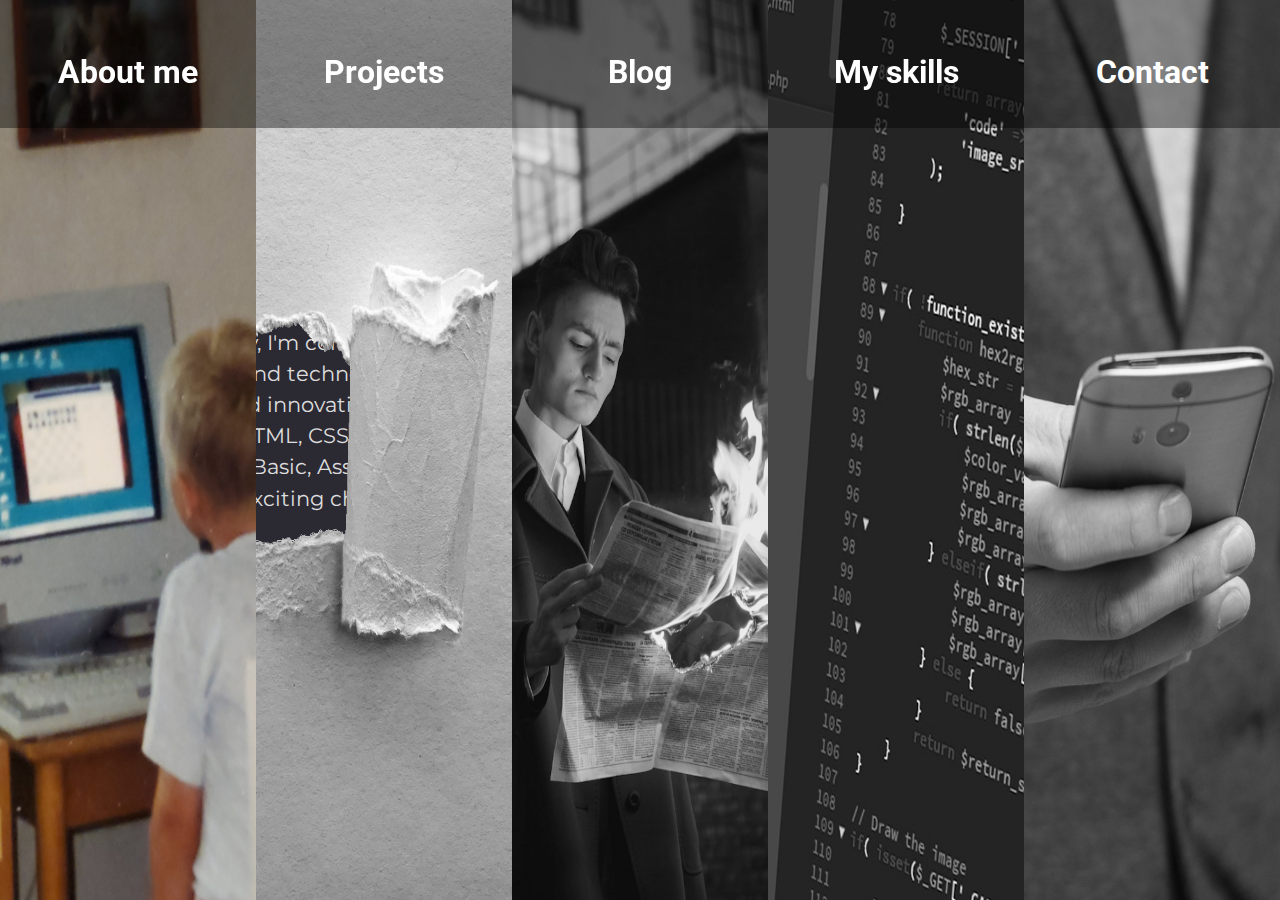
==== commit c8f2ee2b: "Update index.html" ====
--- a/index.html
+++ b/index.html
@@ -348,6 +348,6 @@
 	<div class="body-padding-right bodyfloat"></div>
 	<div class="body-padding-bottom"></div>
 <script type="text/javascript">
-	SlideItem(1)
+	SlideMobile(1);
 </script>
  </body></html>
